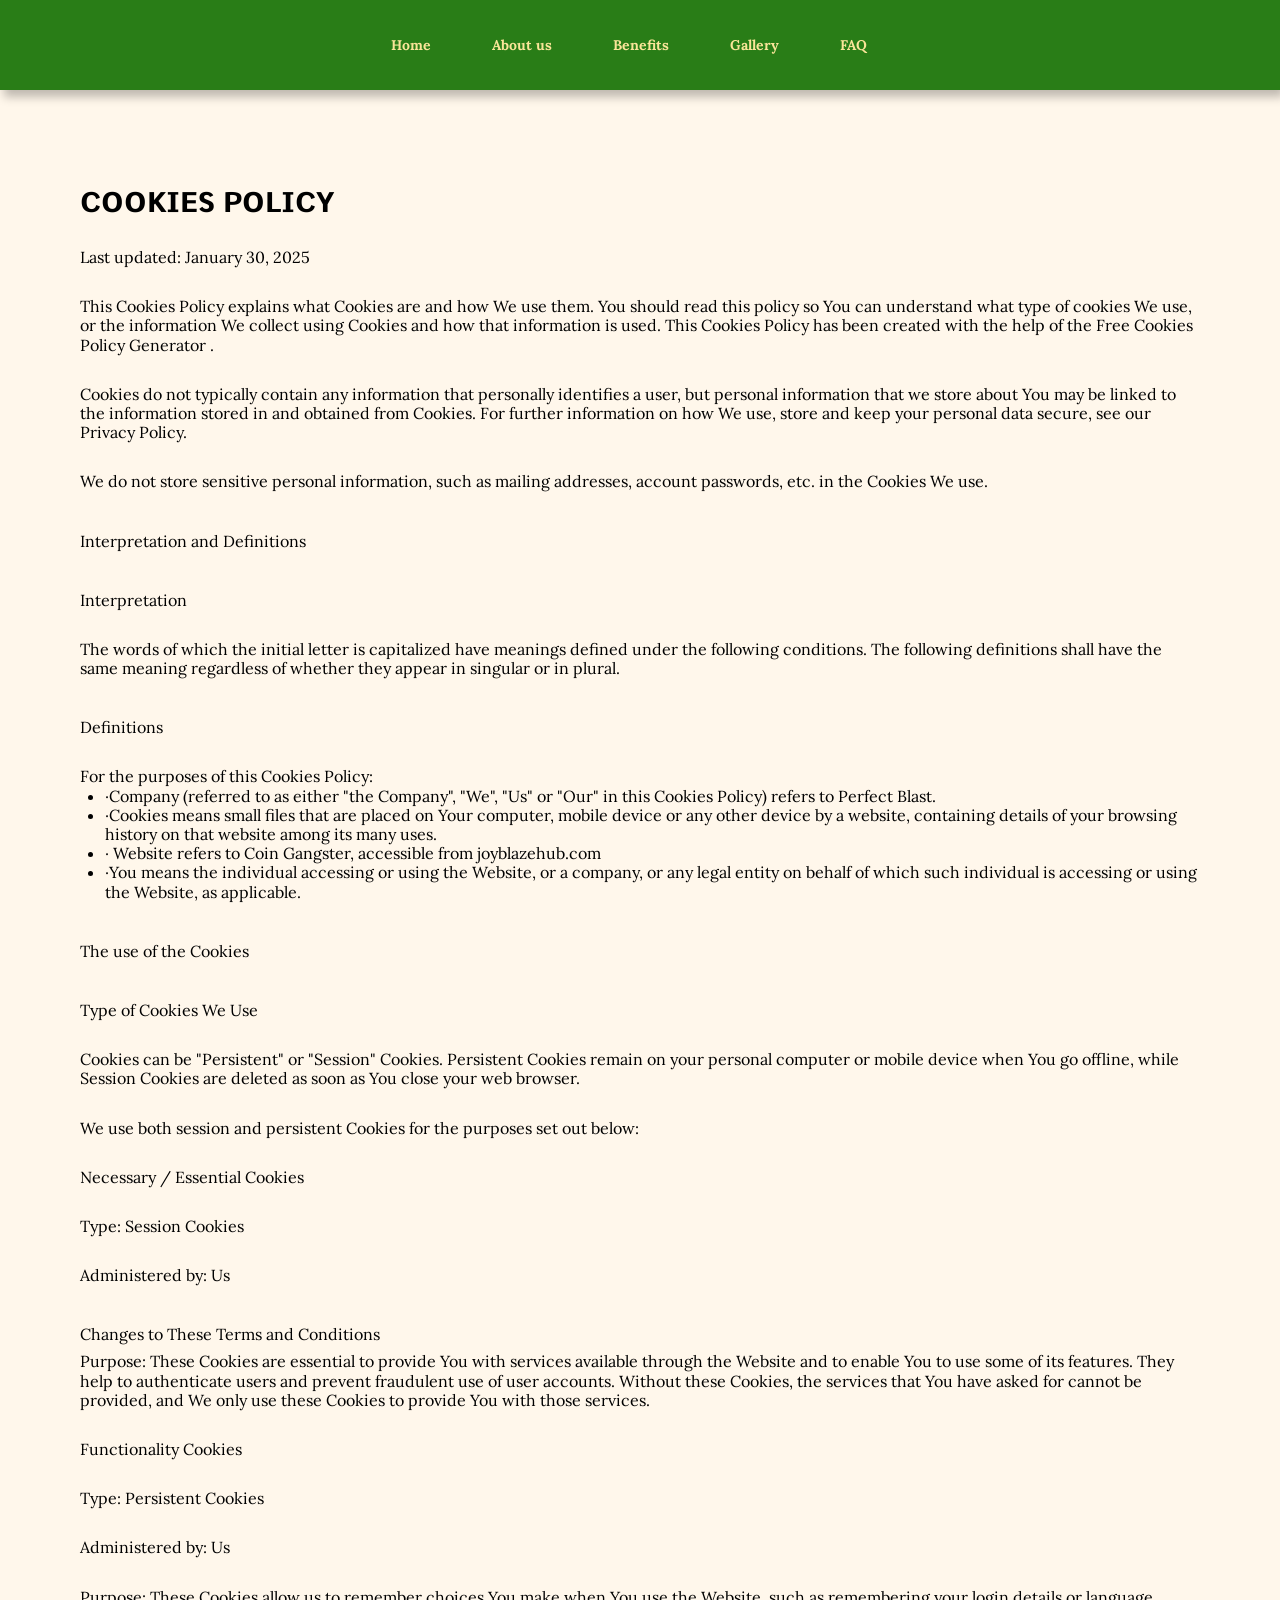
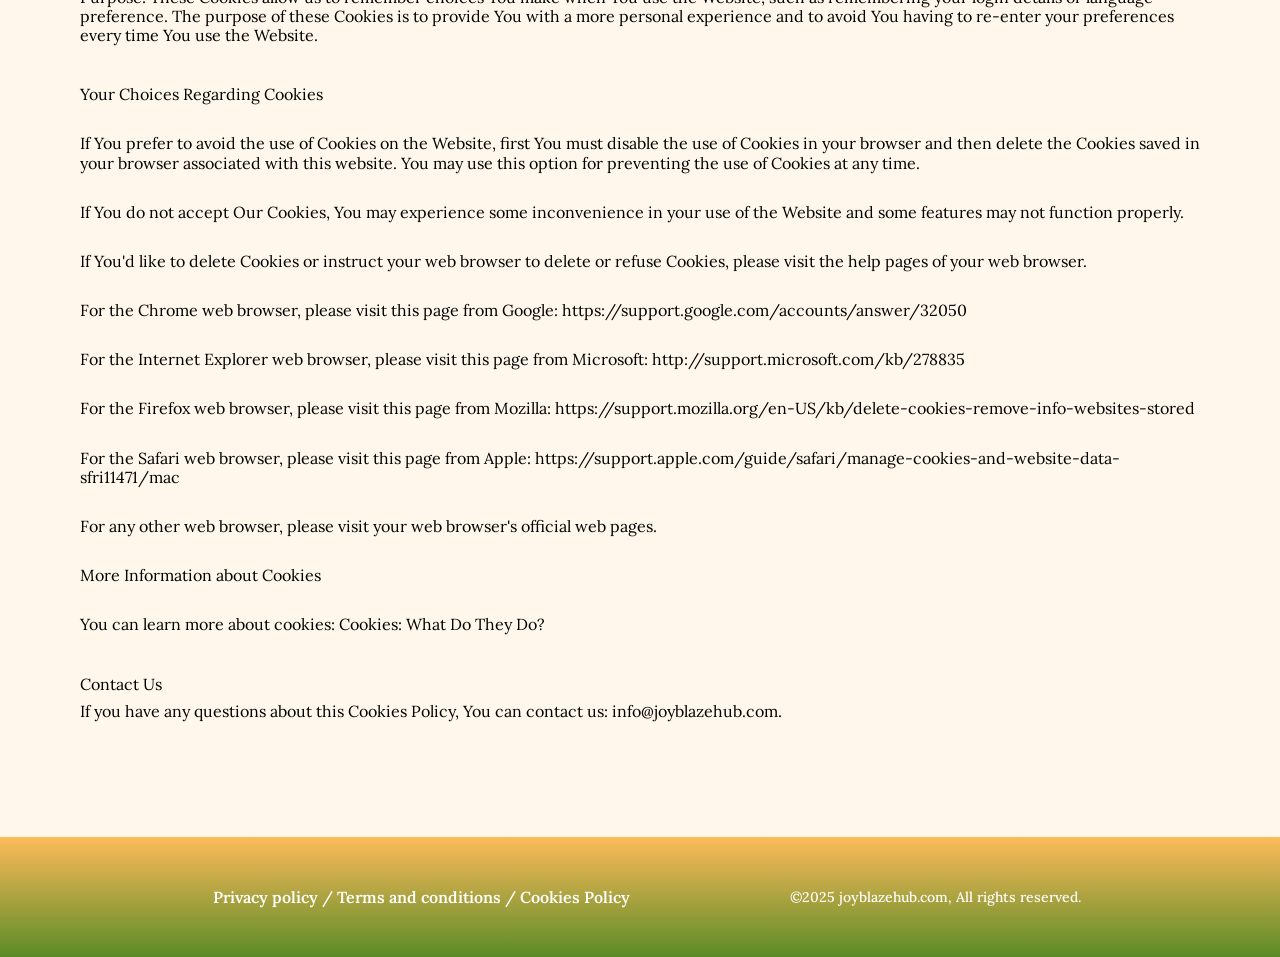
==== cookies.html @ 704aceb2 "1" ====
<!DOCTYPE html>
<html lang="en">
  <head>
    <meta charset="UTF-8" />
    <meta name="viewport" content="width=device-width, initial-scale=1.0" />
    <title>Coin Gangster</title>
    <link rel="icon" href="img/fav b.jpg" />

    <link rel="stylesheet" type="text/css" href="slick/slick.css" />
    <link rel="stylesheet" href="css/main.css" />
    <link href="https://unpkg.com/aos@2.3.1/dist/aos.css" rel="stylesheet" />
  </head>

  <body class="back">
    <header class="header">
      <div class="header__background"></div>
      <nav class="navigation">
        <ul class="navigation__list">
          <li class="navigation__item">
            <a href="/" class="navigation__link"
              ><img href="/" class="header-title navigation-img" alt=""
            /></a>
          </li>
          <li class="navigation__item">
            <a href="/" class="navigation__link">Home</a>
          </li>
          <li class="navigation__item">
            <a href="/#about" class="navigation__link">About us</a>
          </li>
          <li class="navigation__item">
            <a href="/#features" class="navigation__link">Benefits </a>
          </li>
          <li class="navigation__item">
            <a href="/#gallery" class="navigation__link">Gallery</a>
          </li>

          <li class="navigation__item">
            <a href="/#faq" class="navigation__link">FAQ</a>
          </li>

          <li class="navigation__item">
            <a
              href="/policy.html"
              class="navigation__link navigation__item-desk"
              >Privacy Policy</a
            >
          </li>
          <li class="navigation__item">
            <a href="/terms.html" class="navigation__link navigation__item-desk"
              >Terms and Conditions</a
            >
          </li>
          <li class="navigation__item">
            <a
              href="/cookies.html"
              class="navigation__link navigation__item-desk"
              >Cookies Policy</a
            >
          </li>
        </ul>

        <div class="header__button-wrapper policy-terms-header__button-wrapper">
          <a href="/" class="policy-terms-header__icon--menu"
            ><img href="/" class="header-title" alt=""
          /></a>

          <button type="button" class="header__icon-button" data-menu-button>
            <img
              class="header__icon header__icon--menu"
              src="img/header/menu.png"
              alt=""
            />

            <img
              class="header__icon header__icon--close close"
              src="img/header/ep_close-bold.png"
              alt=""
            />
          </button>
        </div>
      </nav>
    </header>

    <main class="policy">
      <section>
        <div class="policy-terms-container">
          <h2 class="policy-terms-title">Cookies Policy</h2>

          <p class="policy-terms-text-one">Last updated: January 30, 2025</p>

          <p class="policy-terms-text-one">
            This Cookies Policy explains what Cookies are and how We use them.
            You should read this policy so You can understand what type of
            cookies We use, or the information We collect using Cookies and how
            that information is used. This Cookies Policy has been created with
            the help of the
            <a
              class="email-link-color"
              href="https://www.freeprivacypolicy.com/free-cookies-policy-generator/"
              target="_blank"
              rel=""
              >Free Cookies Policy Generator
            </a>
            .
          </p>

          <p class="policy-terms-text-one">
            Cookies do not typically contain any information that personally
            identifies a user, but personal information that we store about You
            may be linked to the information stored in and obtained from
            Cookies. For further information on how We use, store and keep your
            personal data secure, see our Privacy Policy.
          </p>
          <p class="policy-terms-text-one">
            We do not store sensitive personal information, such as mailing
            addresses, account passwords, etc. in the Cookies We use.
          </p>
          <h2 class="policy-terms-text">Interpretation and Definitions</h2>
          <h2 class="policy-terms-text">Interpretation</h2>
          <p class="policy-terms-text-one">
            The words of which the initial letter is capitalized have meanings
            defined under the following conditions. The following definitions
            shall have the same meaning regardless of whether they appear in
            singular or in plural.
          </p>
          <h2 class="policy-terms-text">Definitions</h2>
          <p class="policy-terms-text-one">
            For the purposes of this Cookies Policy:
          </p>
          <ul class="terms-lists">
            <li>
              ·Company (referred to as either "the Company", "We", "Us" or "Our"
              in this Cookies Policy) refers to Perfect Blast.
            </li>
            <li>
              ·Cookies means small files that are placed on Your computer,
              mobile device or any other device by a website, containing details
              of your browsing history on that website among its many uses.
            </li>
            <li>
              · Website refers to Coin Gangster, accessible from joyblazehub.com
            </li>
            <li>
              ·You means the individual accessing or using the Website, or a
              company, or any legal entity on behalf of which such individual is
              accessing or using the Website, as applicable.
            </li>
          </ul>
          <h2 class="policy-terms-text">The use of the Cookies</h2>
          <h2 class="policy-terms-text">Type of Cookies We Use</h2>
          <p class="policy-terms-text-one">
            Cookies can be "Persistent" or "Session" Cookies. Persistent Cookies
            remain on your personal computer or mobile device when You go
            offline, while Session Cookies are deleted as soon as You close your
            web browser.
          </p>

          <p class="policy-terms-text-one">
            We use both session and persistent Cookies for the purposes set out
            below:
          </p>

          <p class="policy-terms-text-one">Necessary / Essential Cookies</p>

          <p class="policy-terms-text-one">Type: Session Cookies</p>

          <p class="policy-terms-text-one">Administered by: Us</p>
          <h2 class="policy-terms-text">
            Changes to These Terms and Conditions
          </h2>
          <p class="policy-terms-texts">
            Purpose: These Cookies are essential to provide You with services
            available through the Website and to enable You to use some of its
            features. They help to authenticate users and prevent fraudulent use
            of user accounts. Without these Cookies, the services that You have
            asked for cannot be provided, and We only use these Cookies to
            provide You with those services.
          </p>

          <p class="policy-terms-text-one">Functionality Cookies</p>
          <p class="policy-terms-text-one">Type: Persistent Cookies</p>
          <p class="policy-terms-text-one">Administered by: Us</p>
          <p class="policy-terms-text-one">
            Purpose: These Cookies allow us to remember choices You make when
            You use the Website, such as remembering your login details or
            language preference. The purpose of these Cookies is to provide You
            with a more personal experience and to avoid You having to re-enter
            your preferences every time You use the Website.
          </p>
          <h2 class="policy-terms-text">Your Choices Regarding Cookies</h2>
          <p class="policy-terms-text-one">
            If You prefer to avoid the use of Cookies on the Website, first You
            must disable the use of Cookies in your browser and then delete the
            Cookies saved in your browser associated with this website. You may
            use this option for preventing the use of Cookies at any time.
          </p>
          <p class="policy-terms-text-one">
            If You do not accept Our Cookies, You may experience some
            inconvenience in your use of the Website and some features may not
            function properly.
          </p>
          <p class="policy-terms-text-one">
            If You'd like to delete Cookies or instruct your web browser to
            delete or refuse Cookies, please visit the help pages of your web
            browser.
          </p>
          <p class="policy-terms-text-one">
            For the Chrome web browser, please visit this page from Google:

            <a
              class="email-link-color"
              href="https://support.google.com/accounts/answer/32050"
              target="_blank"
              rel=""
              >https://support.google.com/accounts/answer/32050
            </a>
          </p>
          <p class="policy-terms-text-one">
            For the Internet Explorer web browser, please visit this page from
            Microsoft:
            <a
              class="email-link-color"
              href="http://support.microsoft.com/kb/278835"
              target="_blank"
              rel=""
              >http://support.microsoft.com/kb/278835
            </a>
          </p>
          <p class="policy-terms-text-one">
            For the Firefox web browser, please visit this page from Mozilla:

            <a
              class="email-link-color"
              href=" https://support.mozilla.org/en-US/kb/delete-cookies-remove-info-websites-stored"
              target="_blank"
              rel=""
            >
              https://support.mozilla.org/en-US/kb/delete-cookies-remove-info-websites-stored
            </a>
          </p>
          <p class="policy-terms-text-one">
            For the Safari web browser, please visit this page from Apple:

            <a
              class="email-link-color"
              href=" https://support.apple.com/guide/safari/manage-cookies-and-website-data-sfri11471/mac"
              target="_blank"
              rel=""
            >
              https://support.apple.com/guide/safari/manage-cookies-and-website-data-sfri11471/mac
            </a>
          </p>

          <p class="policy-terms-text-one">
            For any other web browser, please visit your web browser's official
            web pages.
          </p>
          <p class="policy-terms-text-one">More Information about Cookies</p>
          <p class="policy-terms-text-one">
            You can learn more about cookies: Cookies:
            <a
              class="email-link-color"
              href="https://www.freeprivacypolicy.com/blog/cookies/"
              target="_blank"
              rel=""
            >
              What Do They Do?
            </a>
          </p>

          <h2 class="policy-terms-text">Contact Us</h2>
          <p class="policy-terms-texts">
            If you have any questions about this Cookies Policy, You can contact
            us:
            <a class="email-link" href="mailto:info@joyblazehub.com"
              >info@joyblazehub.com</a
            >.
          </p>
        </div>
      </section>
    </main>

    <footer class="footer">
      <div class="footer-container">
        <p class="footer-copyright">
          ©2025 joyblazehub.com, All rights reserved.
        </p>
        <div class="footer-wrapper">
          <a class="footer-text" href="policy.html">Privacy policy</a>
          <a class="footer-text">/</a>
          <a class="footer-text" href="terms.html">Terms and conditions </a>
          <a class="footer-text">/</a>
          <a class="footer-text" href="cookies.html">Cookies Policy</a>
        </div>
      </div>
    </footer>
    <script src="js/mobile-menu.js"></script>
  </body>
</html>
---- css/main.css ----
@import url("https://fonts.googleapis.com/css2?family=Comme:wght@100..900&family=Lora:ital,wght@0,400..700;1,400..700&family=Viga&display=swap");

:root {
}

* {
  -webkit-box-sizing: border-box;
  box-sizing: border-box;
}

html {
  scroll-behavior: smooth;
  background: #ffbb5b;
  color: #000000;
}

body {
  margin: 0;
}

h1,
h2,
h3,
h4,
h5,
h6,
p {
  margin: 0;
}

ul,
ol {
  margin: 0;
  padding: 0;
  list-style: none;
}

img {
  display: block;
  height: auto;
}

.list {
  list-style: none;
}

button,
a {
  cursor: pointer;
}

.visually-hidden {
  position: absolute;
  width: 1px;
  height: 1px;
  margin: -1px;
  border: 0;
  padding: 0;

  white-space: nowrap;
  clip-path: inset(100%);
  clip: rect(0 0 0 0);
  overflow: hidden;
}

.button:hover {
  scale: 120%;
}

.header {
  position: fixed;
  width: 100%;
  z-index: 5;
  -webkit-transition: background-color 0.3s ease;
  transition: background-color 0.3s ease;
}

.header.is-open .header__background {
  left: 0;
}
.header__button-wrapper {
  margin-left: auto;
}
.header__icon {
  display: none;
}

.header__icon-button {
  display: -webkit-box;
  display: -ms-flexbox;
  display: flex;
  background-color: transparent;
  border: none;
  border-radius: 50%;
}

.header__icon--menu {
  display: block;
}

.header__icon-button.is-open .header__icon--menu {
  display: none;
}

.header__icon-button.is-open .header__icon--close {
  display: block;
}

.header {
  position: fixed;
  width: 100%;
  z-index: 5;
  background: transparent;
  display: flex;
  height: 64px;
  background: #297d17;
  box-shadow: 4px 7px 9px 0px #00000040;
}
.header__background {
  position: absolute;
  top: 0;
  right: 0;
  bottom: 0;
  left: 100%;

  z-index: -1;
  -webkit-transition: left 0.3s ease;
  transition: left 0.3s ease;
  background: #297d17;
  box-shadow: 4px 7px 9px 0px #00000040;
}
.header.is-open .header__background {
  left: 0;
}
.header__button-wrapper {
  margin-right: auto;
  display: flex;
  align-items: center;
  justify-content: end;
}
.policy-terms-header__button-wrapper {
  margin-right: auto;
  display: flex;
  align-items: center;
  justify-content: space-between;
}
.header__icon {
  display: none;
}
.header__icon-button {
  display: flex;
  background-color: transparent;
  border: none;
  border-radius: 50%;
}

.header__icon--menu {
  display: block;
}

.header__icon-button.is-open .header__icon--menu {
  display: none;
}

.header__icon-button.is-open .header__icon--close {
  display: block;
}

.navigation {
  display: -ms-flexbox;
  -webkit-box-orient: vertical;
  -webkit-box-direction: normal;
  -ms-flex-direction: column;
  flex-direction: column;
  -webkit-box-align: center;
  -ms-flex-align: center;
  align-items: center;
  -webkit-box-flex: 1;
  -ms-flex: 1;
  flex: 1;
  padding: 12px;
  position: relative;
}

.navigation__list {
  display: flex;
  flex-direction: column;

  align-items: center;

  top: 130px;
  position: absolute;
  top: 100%;
  right: -100%;
  width: 100%;
  height: 557px;
  -webkit-transition: 0.3s;
  transition: 0.3s;
  z-index: 999;

  padding: 0px 32px;

  border-radius: 0px 0px 20px 20px;
  gap: 28px;
  background: #ffc16b;
  box-shadow: 0px 9px 16px 0px #00000040;
}
.navigation__list.is-open {
  right: 0;
}
.navigation__link {
  font-family: Lora;
  font-size: 14px;
  font-weight: 700;
  line-height: 22px;
  text-align: center;
  text-underline-position: from-font;
  text-decoration-skip-ink: none;

  text-decoration: none;
  color: #482600;
}
.navigation__link:hover,
.navigation__link:focus {
  padding: 12px 24px 12px 24px;
  border: 2px solid #297d17;
  border-radius: 20px;
  color: #297d17;
}
.header.is-open {
  background-color: transparent;
}
.navigation-img {
  display: none;
}

@media screen and (min-width: 1200px) {
  .navigation-img {
    display: flex;
  }
  .policy-terms-header__icon--menu {
    display: none;
  }

  .header {
    width: 100%;

    height: 90px;
    padding: 10px 20px 10px 0;
    display: flex;
    align-items: center;
    justify-content: center;

    z-index: 1000;
  }
  .header__background {
  }

  .header__icon-button {
    display: none;
  }

  .navigation {
    display: flex;

    flex-direction: row;

    flex: 1;
    padding: 0;

    width: 1440px;
    margin: auto;
  }
  .navigation__list {
    background-color: transparent;
    flex-direction: row;
    display: flex;
    position: static;
    width: 1440px;
    margin: auto;

    padding-block: 0;
    flex: 1;
    gap: 13px;
    height: 0px;
    display: flex;
    justify-content: center;
    align-items: center;
    justify-content: center;
  }
  .navigation__link {
    font-size: 14px;
    font-weight: 700;
    line-height: 22px;
    text-align: left;
    text-underline-position: from-font;
    text-decoration-skip-ink: none;
    color: #fae599;
    padding: 12px 24px 12px 24px;
    text-decoration: none;
  }
  .navigation__link:hover,
  .navigation__link:focus {
    border: 2px solid #ffffff;
    border-radius: 20px;
    color: #ffffff;
  }
  .header__icon-home-img {
    display: none;
  }
  .navigation__item-desk {
    display: none;
  }
}

.home {
  width: 375px;
  height: 742px;

  padding: 182px 16px 0px;
  background-repeat: no-repeat;
  background-size: cover;
  background-position: center;
  background-image: url("/img/home/Home.png");
  margin: auto;
}

.home__container-top {
  display: flex;
  flex-direction: column;
  align-items: start;
}
.home-title {
  font-family: Viga;
  font-size: 46px;
  font-weight: 900;
  line-height: 50.4px;
  text-align: left;
  text-underline-position: from-font;
  text-decoration-skip-ink: none;
  -webkit-text-stroke: 1px#FFFFFF;
  color: #482600;
}

.home-text {
  font-family: Lora;
  font-size: 22px;
  font-weight: 500;
  line-height: 26.4px;
  text-align: left;
  text-underline-position: from-font;
  text-decoration-skip-ink: none;

  color: #000000;
  padding: 32px 0;
  width: 253px;
}
.home__google-button_image {
  width: 200px;
  height: 60px;
}
@media screen and (min-width: 1200px) {
  .home {
    width: 1440px;
    height: 784px;
    padding: 204px 0px 0px;
    background-image: url("/img/home/Home\ \(1\).png");
  }
  .home__container-top {
    display: flex;
    flex-direction: column;
    align-items: center;
    justify-content: center;
  }
  .home-title {
    font-family: Viga;
    font-size: 52px;
    font-weight: 900;
    line-height: 62.4px;
    text-align: center;
    text-underline-position: from-font;
    text-decoration-skip-ink: none;

    width: 404px;
  }

  .home-text {
    font-family: Lora;
    font-size: 26px;
    font-weight: 500;
    line-height: 31.2px;
    text-align: center;
    text-underline-position: from-font;
    text-decoration-skip-ink: none;
    width: 400px;
    padding: 29px 0;
  }
}
.why {
  width: 375px;
  height: 1085px;

  margin: auto;
  padding: 77px 15px 0;
  background-repeat: no-repeat;
  background-size: cover;
  background-position: center;
  background-image: url("/img/why/Why\ Choose\ Merge\ Food\ -\ Chef\ Decoration_.png");
}

.why-list {
  padding-top: 67px;
  margin: auto;
  display: flex;
  flex-direction: column;
  gap: 24px;
}
.why-item {
  width: 343px;
  height: 150px;
  padding: 31px 16px;
  border-radius: 20px;
  background: #ffffff99;
  display: flex;
  gap: 16px;
  align-items: center;
}

.why-text-bold {
  font-family: Lora;
  font-size: 18px;
  font-weight: 600;
  line-height: 21.6px;
  text-align: left;
  text-underline-position: from-font;
  text-decoration-skip-ink: none;
}
.why-text {
  padding-top: 8px;
  font-family: Lora;
  font-size: 16px;
  font-weight: 400;
  line-height: 19.2px;
  text-align: left;
  text-underline-position: from-font;
  text-decoration-skip-ink: none;
}
@media screen and (min-width: 1200px) {
  .why {
    width: 1440px;
    height: 700px;

    margin: auto;
    padding: 91px 189px 0;
    background-repeat: no-repeat;
    background-size: cover;
    background-position: center;
    background-image: url("/img/why/Why\ Choose\ Merge\ Food\ -\ Chef\ Decoration_\ \(1\).png");
  }

  .why-list {
    padding-top: 73px;
    margin: auto;
    display: flex;
    flex-direction: row;
    align-items: start;
    justify-content: center;
    gap: 32px;
    flex-wrap: wrap;
    width: 1062px;
    height: 412px;
  }
  .why-item {
    width: 515px;
    height: 116px;
    padding: 20px;
    border-radius: 20px;
    background: #ffffff99;
    display: flex;
    gap: 33px;
    align-items: center;
  }

  .why-text-bold {
    font-family: Lora;
    font-size: 20px;
    font-weight: 600;
    line-height: 24px;
    text-align: left;
    text-underline-position: from-font;
    text-decoration-skip-ink: none;
  }
  .why-text {
    font-family: Lora;
    font-size: 18px;
    font-weight: 400;
    line-height: 21.6px;
    text-align: left;
    text-underline-position: from-font;
    text-decoration-skip-ink: none;
  }
}
.uniqueness {
  width: 375px;
  height: 868px;

  margin: auto;
  padding: 64px 16px 0;
  background-repeat: no-repeat;
  background-size: cover;
  background-position: center;
  background-image: url("/img/uniqueness/What\ Makes\ the\ Game\ Unique_.png");
}

.uniqueness-list {
  padding-top: 54px;
  margin: auto;
  display: flex;
  flex-direction: column;
  gap: 32px;
}

.uniqueness-text-bold {
  font-family: Lora;
  font-size: 18px;
  font-weight: 600;
  line-height: 21.6px;
  text-align: left;
  text-underline-position: from-font;
  text-decoration-skip-ink: none;
}
.uniqueness-text {
  padding-top: 12px;
  font-family: Lora;
  font-size: 16px;
  font-weight: 400;
  line-height: 19.2px;
  text-align: left;
  text-underline-position: from-font;
  text-decoration-skip-ink: none;
}
@media screen and (min-width: 1200px) {
  .uniqueness {
    width: 1440px;
    height: 700px;

    margin: auto;
    padding: 72px 408px 0;
    background-repeat: no-repeat;
    background-size: cover;
    background-position: center;
    background-image: url("/img/uniqueness/What\ Makes\ the\ Game\ Unique_\ \(1\).png");
  }

  .uniqueness-list {
    padding-top: 54px;
    margin: auto;
    display: flex;
    flex-direction: column;
    gap: 32px;
  }

  .uniqueness-text-bold {
    font-family: Lora;
    font-size: 20px;
    font-weight: 600;
    line-height: 24px;
    text-align: left;
    text-underline-position: from-font;
    text-decoration-skip-ink: none;
  }
  .uniqueness-text {
    padding-top: 12px;
    font-family: Lora;
    font-size: 18px;
    font-weight: 400;
    line-height: 21.6px;
    text-align: left;
    text-underline-position: from-font;
    text-decoration-skip-ink: none;
  }
}
.about {
  padding: 64px 16px 0px;
  margin: auto;
  width: 375px;
  height: 574px;

  background-repeat: no-repeat;
  background-size: cover;
  background-position: center;
  background-image: url("/img/about/About\ the\ Game.png");
}

.about-title {
  font-family: Lora;
  font-size: 22px;
  font-weight: 900;
  line-height: 26.4px;
  text-align: center;
  text-underline-position: from-font;
  text-decoration-skip-ink: none;
  -webkit-text-stroke: 1px#FFFFFF99;
  color: #297d17;
}

.about-text {
  font-family: Lora;
  font-size: 16px;
  font-weight: 400;
  line-height: 22.4px;
  text-align: left;
  text-underline-position: from-font;
  text-decoration-skip-ink: none;

  padding: 69px 0px 0;
}
.about-text-bold {
  font-family: Lora;
  font-size: 18px;
  font-weight: 600;
  line-height: 25.2px;
  text-align: left;
  text-underline-position: from-font;
  text-decoration-skip-ink: none;
}
@media screen and (min-width: 1200px) {
  .about {
    padding: 66px 408px 0;
    margin: auto;
    width: 1440px;
    height: 493px;

    display: flex;
    flex-direction: column;
    align-items: center;
    justify-content: start;
    background-image: url("/img/about/About\ the\ Game\ \(1\).png");
  }

  .about-title {
    font-family: Lora;
    font-size: 32px;
    font-weight: 900;
    line-height: 38.4px;
    text-align: center;
    text-underline-position: from-font;
    text-decoration-skip-ink: none;
  }

  .about-text {
    font-family: Lora;
    font-size: 18px;
    font-weight: 400;
    line-height: 25.2px;
    text-align: left;
    text-underline-position: from-font;
    text-decoration-skip-ink: none;

    padding: 77px 0 0;
  }
  .about-text-bold {
    font-family: Lora;
    font-size: 22px;
    font-weight: 600;
    line-height: 30.8px;
    text-align: left;
    text-underline-position: from-font;
    text-decoration-skip-ink: none;
  }
}
.how {
  width: 375px;
  height: 1191px;

  margin: auto;
  padding: 64px 16px 0;
  background-repeat: no-repeat;
  background-size: cover;
  background-position: center;
  background-image: url("/img/how/How\ to\ Play.png");
}

.how-list {
  padding-top: 54px;
  margin: auto;
  display: flex;
  flex-direction: column;
  gap: 16px;
}
.how-item {
  width: 343px;
  height: 192px;
}
.how-img {
  margin: auto;
}
.how-text-bold {
  padding: 12px 0;

  font-family: Lora;
  font-size: 20px;
  font-weight: 600;
  line-height: 24px;
  text-align: center;
  text-underline-position: from-font;
  text-decoration-skip-ink: none;
}
.how-text {
  font-family: Lora;
  font-size: 18px;
  font-weight: 400;
  line-height: 21.6px;
  text-align: center;
  text-underline-position: from-font;
  text-decoration-skip-ink: none;
}

@media screen and (min-width: 1200px) {
  .how {
    width: 1440px;
    height: 700px;
    margin: auto;
    padding: 72px 244px;
    background-image: url("/img/how/How\ to\ Play\ \(1\).png");
  }
  .how-list {
    padding-top: 39px;
    margin: auto;
    display: flex;
    flex-direction: row;
    flex-wrap: wrap;
    gap: 33px;
    justify-content: center;
  }
  .how-item {
    width: 295px;
    height: 192px;
  }
  .how-img {
    margin: 0;
  }

  .how-text-bold {
    font-family: Lora;
    font-size: 20px;
    font-weight: 600;
    line-height: 24px;
    text-align: left;
    text-underline-position: from-font;
    text-decoration-skip-ink: none;
  }
  .how-text {
    font-family: Lora;
    font-size: 18px;
    font-weight: 400;
    line-height: 21.6px;
    text-align: left;
    text-underline-position: from-font;
    text-decoration-skip-ink: none;
  }
}

.characters {
  padding: 53px 16px 0;
  margin: auto;
  width: 375px;
  height: 1021px;

  background-repeat: no-repeat;
  background-size: cover;
  background-position: center;
  background-image: url("/img/characters/Characters.png");
}

.characters-list {
  display: flex;
  flex-direction: column;
  padding-top: 52px;

  gap: 32px;
}
.characters-item-two {
  padding-top: 304px;
}
.characters-text-bold {
  font-family: Lora;
  font-size: 18px;
  font-weight: 600;
  line-height: 21.6px;
  text-align: left;
  text-underline-position: from-font;
  text-decoration-skip-ink: none;

  color: #751a09;
}
.characters-text {
  font-family: Lora;
  font-size: 16px;
  font-weight: 400;
  line-height: 19.2px;
  text-align: left;
  text-underline-position: from-font;
  text-decoration-skip-ink: none;
  padding-top: 8px;
}

@media screen and (min-width: 1200px) {
  .characters {
    padding: 72px 189px 81px;
    margin: auto;
    width: 1440px;
    height: 700px;

    background-repeat: no-repeat;
    background-size: cover;
    background-position: center;
    background-image: url("/img/characters/Characters\ \(1\).png");
  }

  .characters-list {
    display: flex;
    flex-direction: row;
    padding-top: 79px;
    align-items: center;
    justify-content: center;
    gap: px;
    column-gap: 470px;
    flex-wrap: wrap;
    width: 1062px;
    height: 559px;
  }
  .characters-item {
    width: 296px;
  }
  .characters-item-two {
    padding-top: 0px;
  }
  .characters-text-bold {
    font-family: Lora;
    font-size: 20px;
    font-weight: 600;
    line-height: 24px;
    text-align: center;
    text-underline-position: from-font;
    text-decoration-skip-ink: none;

    color: #751a09;
  }
  .characters-text {
    font-family: Lora;
    font-size: 18px;
    font-weight: 400;
    line-height: 21.6px;
    text-align: center;
    text-underline-position: from-font;
    text-decoration-skip-ink: none;

    padding-top: 8px;
  }
}
.reviews {
  width: 375px;
  height: 490px;

  margin: auto;
  padding: 64px 16px 0;
  background-repeat: no-repeat;
  background-size: cover;
  background-position: top;
  background-image: url("/img/reviews/_User\ Reviews.png");
}

.reviews-list {
  width: auto;
  padding-top: 54px;
  padding-bottom: 29px;
  margin: auto;
}
.reviews-item {
  margin: 0 5px;
}
.reviews-item-top {
  display: flex;
  gap: 15px;
  align-items: center;

  height: 60px;
}
.reviews-text-bold {
  font-family: Lora;
  font-size: 18px;
  font-weight: 700;
  line-height: 23.04px;
  letter-spacing: 0.03em;
  text-align: left;
  text-underline-position: from-font;
  text-decoration-skip-ink: none;
  color: #ffffff;
}
.reviews-text {
  width: 343px;
  height: 160px;
  padding: 55px 16px 0;
  border-radius: 10px;
  background: #fff8f3b2;
  backdrop-filter: blur(4px);
  box-shadow: 0px 2px 6px 0px #0d427b40;
  font-family: Lora;
  font-size: 16px;
  font-weight: 400;
  line-height: 19.2px;
  letter-spacing: 0.03em;
  text-align: left;
  text-underline-position: from-font;
  text-decoration-skip-ink: none;
  color: #0a1346;
  margin-top: 8px;
}

.gallery-button-container {
  display: none;
}

@media screen and (min-width: 1200px) {
  .gallery-button-container {
    display: flex;
    align-items: center;
    justify-content: center;
    gap: 32px;
  }

  .gallery-button {
    background-color: transparent;
    border: none;
    padding: 0;
    -webkit-transition: scale 0.3s ease;
    transition: scale 0.3s ease;
  }

  .gallery-button:hover {
    scale: 120%;
  }
  .reviews {
    width: 1440px;
    height: 595px;

    margin: auto;
    padding: 84px 80px 0;
    background-image: url("/img/reviews/User\ Reviews.png");
  }
  .reviews-list {
    width: auto;
    padding-top: 83px;
  }

  .reviews-text-bold {
    font-family: Lora;
    font-size: 20px;
    font-weight: 700;
    line-height: 25.6px;
    letter-spacing: 0.03em;
    text-align: left;
    text-underline-position: from-font;
    text-decoration-skip-ink: none;
  }
  .reviews-text {
    width: 405px;
    height: 118px;
    padding: 30px 16px 0;
    font-family: Lora;
    font-size: 18px;
    font-weight: 400;
    line-height: 21.6px;
    letter-spacing: 0.03em;
    text-align: left;
    text-underline-position: from-font;
    text-decoration-skip-ink: none;
  }
}

.faq {
  padding: 64px 16px 30px;
  margin: auto;
  width: 375px;
  min-height: 866px;

  background-repeat: no-repeat;
  background-size: cover;
  background-position: bottom;
  background-image: url("/img/faq/FAQ.png");
}
.faq-container {
  padding-top: 54px;
  display: flex;
  flex-direction: column;
  gap: 16px;
  margin: auto;
}

.faq-item {
  background: #ffe6c4;
  border: 2px solid #297d17;
  padding: 16px;
  border-radius: 12px;
}

.faq-question {
  display: flex;
  justify-content: space-between;
  align-items: center;

  font-family: Lora;
  font-size: 18px;
  font-weight: 700;
  line-height: 21.6px;
  text-align: left;
  text-underline-position: from-font;
  text-decoration-skip-ink: none;
  color: #297d17;
}

.toggle-button {
  background: none;
  border: none;

  cursor: pointer;
}

.faq-answer {
  display: none;
  padding-top: 16px;
  font-family: Lora;
  font-size: 16px;
  font-weight: 500;
  line-height: 19.2px;
  text-align: left;
  text-underline-position: from-font;
  text-decoration-skip-ink: none;
}
@media screen and (min-width: 1200px) {
  .faq {
    padding: 72px 300px;
    margin: auto;
    width: 1440px;
    background-image: url("/img/faq/FAQ\ \(1\).png");
  }
  .faq-container {
    width: 840px;
    padding-top: 43px;
    display: flex;
    flex-direction: column;
    gap: 16px;
    margin: auto;
  }

  .faq-question {
    font-family: Lora;
    font-size: 20px;
    font-weight: 700;
    line-height: 24px;
    text-align: left;
    text-underline-position: from-font;
    text-decoration-skip-ink: none;
  }

  .toggle-button {
    background: none;
    border: none;

    cursor: pointer;
  }

  .faq-answer {
    display: none;

    font-family: Lora;
    font-size: 18px;
    font-weight: 500;
    line-height: 21.6px;
    text-align: left;
    text-underline-position: from-font;
    text-decoration-skip-ink: none;
  }
}
.gallery {
  width: 375px;
  height: 862px;

  margin: auto;
  padding: 64px 16px 0px;
  background-repeat: no-repeat;
  background-size: cover;
  background-position: center;
  background-image: url("/img/gallery/Gallery.png");
}

.gallery__list {
  width: auto;
  padding-top: 65px;

  margin: auto;
}
.gallery__item {
  width: 343px;
  height: 610px;
  overflow: hidden;
  position: relative;
  margin: 0 10px;
}

.gallery__image {
  width: 100%;
  height: 100%;
  object-fit: cover;
  object-position: center;
}

@media screen and (min-width: 1200px) {
  .gallery {
    width: 1440px;
    height: 1058px;

    margin: auto;
    padding: 72px 0 0;
    background-image: url("/img/gallery/12657-NP185O\ 1.png");
  }

  .gallery__item {
    width: 406px;
    height: 721.78px;
    overflow: hidden;
    position: relative;
  }

  .gallery__list {
    width: auto;
    padding: 82px 0 42px;
  }
}
.features {
  width: 375px;

  margin: auto;
  padding: 64px 16px 89px;
  background: #ffbb5b;
}

.features-list {
  padding-top: 64px;
  margin: auto;
  display: flex;
  flex-direction: row;
  flex-wrap: wrap;
  gap: 16px;
  row-gap: 32px;
}
.features-item {
  width: 163px;
  height: 230px;
}
.features-img {
  margin: 16px auto;
}
.features-text-bold {
  height: 44px;

  font-family: Lora;
  font-size: 18px;
  font-weight: 700;
  line-height: 21.6px;
  text-align: center;
  text-underline-position: from-font;
  text-decoration-skip-ink: none;
}
.features-text {
  font-family: Lora;
  font-size: 16px;
  font-weight: 500;
  line-height: 19.2px;
  text-align: center;
  text-underline-position: from-font;
  text-decoration-skip-ink: none;
}

@media screen and (min-width: 1200px) {
  .features {
    width: 1440px;

    margin: auto;
    padding: 72px 270px 101px;
    background: #ffbb5b;
  }

  .features-list {
    padding-top: 85px;
    margin: auto;
    display: flex;
    flex-direction: row;
    flex-wrap: wrap;
    gap: 34px;
  }
  .features-item {
    width: 187px;
    height: 236px;
  }
  .features-img {
    margin: 16px auto;
  }
  .features-text-bold {
    height: 44px;

    font-family: Lora;
    font-size: 20px;
    font-weight: 700;
    line-height: 24px;
    text-align: center;
    text-underline-position: from-font;
    text-decoration-skip-ink: none;
  }
  .features-text {
    font-family: Lora;
    font-size: 16px;
    font-weight: 500;
    line-height: 19.2px;
    text-align: center;
    text-underline-position: from-font;
    text-decoration-skip-ink: none;
  }
}
.footer {
  background: linear-gradient(
    0deg,
    #297d17 -30.75%,
    #ffbb5b 100.89%,
    #cd946f 135.47%
  );

  color: #ffffff;
  padding: 58px 16px 49px;
}
.footer-container {
  display: flex;
  flex-direction: column;
  justify-content: center;
  align-items: center;
  gap: 25px;
}

.footer-wrapper {
  display: flex;
  flex-direction: row;

  align-items: center;

  gap: 4px;
}
.footer-text {
  font-family: Lora;
  font-size: 14px;
  font-weight: 600;
  line-height: 24px;
  text-align: left;
  text-underline-position: from-font;
  text-decoration-skip-ink: none;

  text-decoration: none;
  color: #ffffff;
}

.footer-copyright {
  font-family: Lora;
  font-size: 14px;
  font-weight: 400;
  line-height: 16px;
  text-align: center;
  text-underline-position: from-font;
  text-decoration-skip-ink: none;
}

@media screen and (min-width: 1200px) {
  .footer {
    padding: 48px 199px;
  }
  .footer-container {
    display: flex;
    flex-direction: row-reverse;
    justify-content: end;

    align-items: center;

    gap: 160px;
  }

  .footer-wrapper {
    display: flex;
    flex-direction: row;
    justify-content: end;
    align-items: end;

    gap: 4px;
  }
  .footer-text {
    font-family: Lora;
    font-size: 16px;
    font-weight: 600;
    line-height: 24px;
    text-align: left;
    text-underline-position: from-font;
    text-decoration-skip-ink: none;
  }

  .footer-copyright {
    font-family: Lora;
    font-size: 14px;
    font-weight: 500;
    line-height: 16px;
    text-align: left;
    text-underline-position: from-font;
    text-decoration-skip-ink: none;
  }
}
.policy-terms-container {
  flex-direction: column;
  align-items: start;
  padding: 124px 16px 116px;
  background-color: #fff7eb;
}
.policy-terms-title {
  font-family: Comme;
  font-size: 28px;
  font-weight: 700;
  line-height: 32px;
  text-align: left;
  text-underline-position: from-font;
  text-decoration-skip-ink: none;

  text-transform: uppercase;
}

.policy-terms-text {
  font-family: Lora;
  font-size: 14px;
  font-weight: 400;
  line-height: 16.8px;
  text-align: left;
  text-underline-position: from-font;
  text-decoration-skip-ink: none;

  padding-top: 20px;
}
.policy-terms-texts {
  font-family: Lora;
  font-size: 14px;
  font-weight: 400;
  line-height: 16.8px;
  text-align: left;
  text-underline-position: from-font;
  text-decoration-skip-ink: none;
  padding-top: 8px;
}
.policy-terms-text-one {
  font-family: Lora;
  font-size: 14px;
  font-weight: 400;
  line-height: 16.8px;
  text-align: left;
  text-underline-position: from-font;
  text-decoration-skip-ink: none;
  padding-top: 20px;
}

.terms-list {
  list-style-type: disc;

  padding: 20px 0 20px 25px;
  font-family: Lora;
  font-size: 14px;
  font-weight: 400;
  line-height: 16.8px;
  text-align: left;
  text-underline-position: from-font;
  text-decoration-skip-ink: none;

  display: flex;
  flex-direction: column;
}

.terms-lists {
  list-style-type: disc;

  padding-left: 25px;
  font-family: Lora;
  font-size: 14px;
  font-weight: 400;
  line-height: 16.8px;
  text-align: left;
  text-underline-position: from-font;
  text-decoration-skip-ink: none;
}
.email-link {
  color: inherit;
  text-decoration: none;
}
.email-link-color {
  color: #000;
  text-decoration: none;
}
@media screen and (min-width: 1200px) {
  .policy-terms-container {
    padding: 186px 80px 116px;
    align-items: start;
  }
  .policy-terms-title {
    font-family: Comme;
    font-size: 28px;
    font-weight: 700;
    line-height: 32px;
    text-align: left;
    text-underline-position: from-font;
    text-decoration-skip-ink: none;
  }

  .policy-terms-text {
    font-family: Lora;
    font-size: 16px;
    font-weight: 400;
    line-height: 19.2px;
    text-align: left;
    text-underline-position: from-font;
    text-decoration-skip-ink: none;

    padding-top: 40px;
  }
  .policy-terms-texts {
    font-family: Lora;
    font-size: 16px;
    font-weight: 400;
    line-height: 19.2px;
    text-align: left;
    text-underline-position: from-font;
    text-decoration-skip-ink: none;
  }
  .policy-terms-text-one {
    font-family: Lora;
    font-size: 16px;
    font-weight: 400;
    line-height: 19.2px;
    text-align: left;
    text-underline-position: from-font;
    text-decoration-skip-ink: none;
    padding-top: 30px;
  }

  .terms-list {
    list-style-type: disc;

    padding: 20px 0 20px 25px;
    font-family: Lora;
    font-size: 16px;
    font-weight: 400;
    line-height: 19.2px;
    text-align: left;
    text-underline-position: from-font;
    text-decoration-skip-ink: none;

    display: flex;
    flex-direction: column;
  }

  .terms-lists {
    list-style-type: disc;

    font-family: Lora;
    font-size: 16px;
    font-weight: 400;
    line-height: 19.2px;
    text-align: left;
    text-underline-position: from-font;
    text-decoration-skip-ink: none;
  }
}

.cookie-popup {
  position: fixed;
  bottom: 10px;
  width: 335px;
  border-radius: 20px;
  padding: 30px;
  background: rgba(255, 255, 255, 1);
  border: 1px solid rgba(149, 49, 133, 1);
  box-shadow: 0px 14px 42px 0px rgba(8, 15, 52, 0.06);

  text-align: center;
  z-index: 1000;

  display: none;
}

.cookie-popup-text-two {
  font-family: Raleway;
  font-size: 16px;
  font-weight: 400;
  line-height: 30px;
  text-align: left;
  text-underline-position: from-font;
  text-decoration-skip-ink: none;

  color: rgba(87, 78, 68, 1);
}
.cookie-button-container {
  padding: 30px 0 0;
  margin: auto;
  display: flex;
  flex-direction: row;
  align-items: center;
  justify-content: center;
  gap: 20px;
}
.cookie-button {
  border: none;
  font-family: Raleway;
  font-size: 16px;
  font-weight: 400;
  line-height: 18px;
  text-align: left;
  text-underline-position: from-font;
  text-decoration-skip-ink: none;

  color: rgba(87, 78, 68, 1);
  border: none;
  background-color: transparent;
}
#accept-cookies {
  width: 167px;

  padding: 18px 26px 18px 26px;
  color: rgba(255, 255, 255, 1);
  border-radius: 56px;
  background: rgba(149, 49, 133, 1);

  box-shadow: 0px 3px 12px 0px rgba(74, 58, 255, 0.18);
}
.close-popup {
  position: absolute;
  top: 10px;
  right: 10px;
  font-size: 20px;
  cursor: pointer;
}
@media screen and (min-width: 1200px) {
  .cookie-popup-text-two {
    font-family: Raleway;
    font-size: 18px;
    font-weight: 400;
    line-height: 30px;
    text-align: left;
    text-underline-position: from-font;
    text-decoration-skip-ink: none;

    width: 648px;
  }
  .cookie-button-container {
    padding: 0;
    margin: auto;
    display: flex;
    flex-direction: row-reverse;
    gap: 40px;
  }
  .cookie-popup {
    position: fixed;
    bottom: 10px;
    width: 1272px;

    padding: 52px;
    display: none;
  }

  .cookie-popup-container {
    display: flex;
    align-items: center;
    justify-content: center;
  }
}
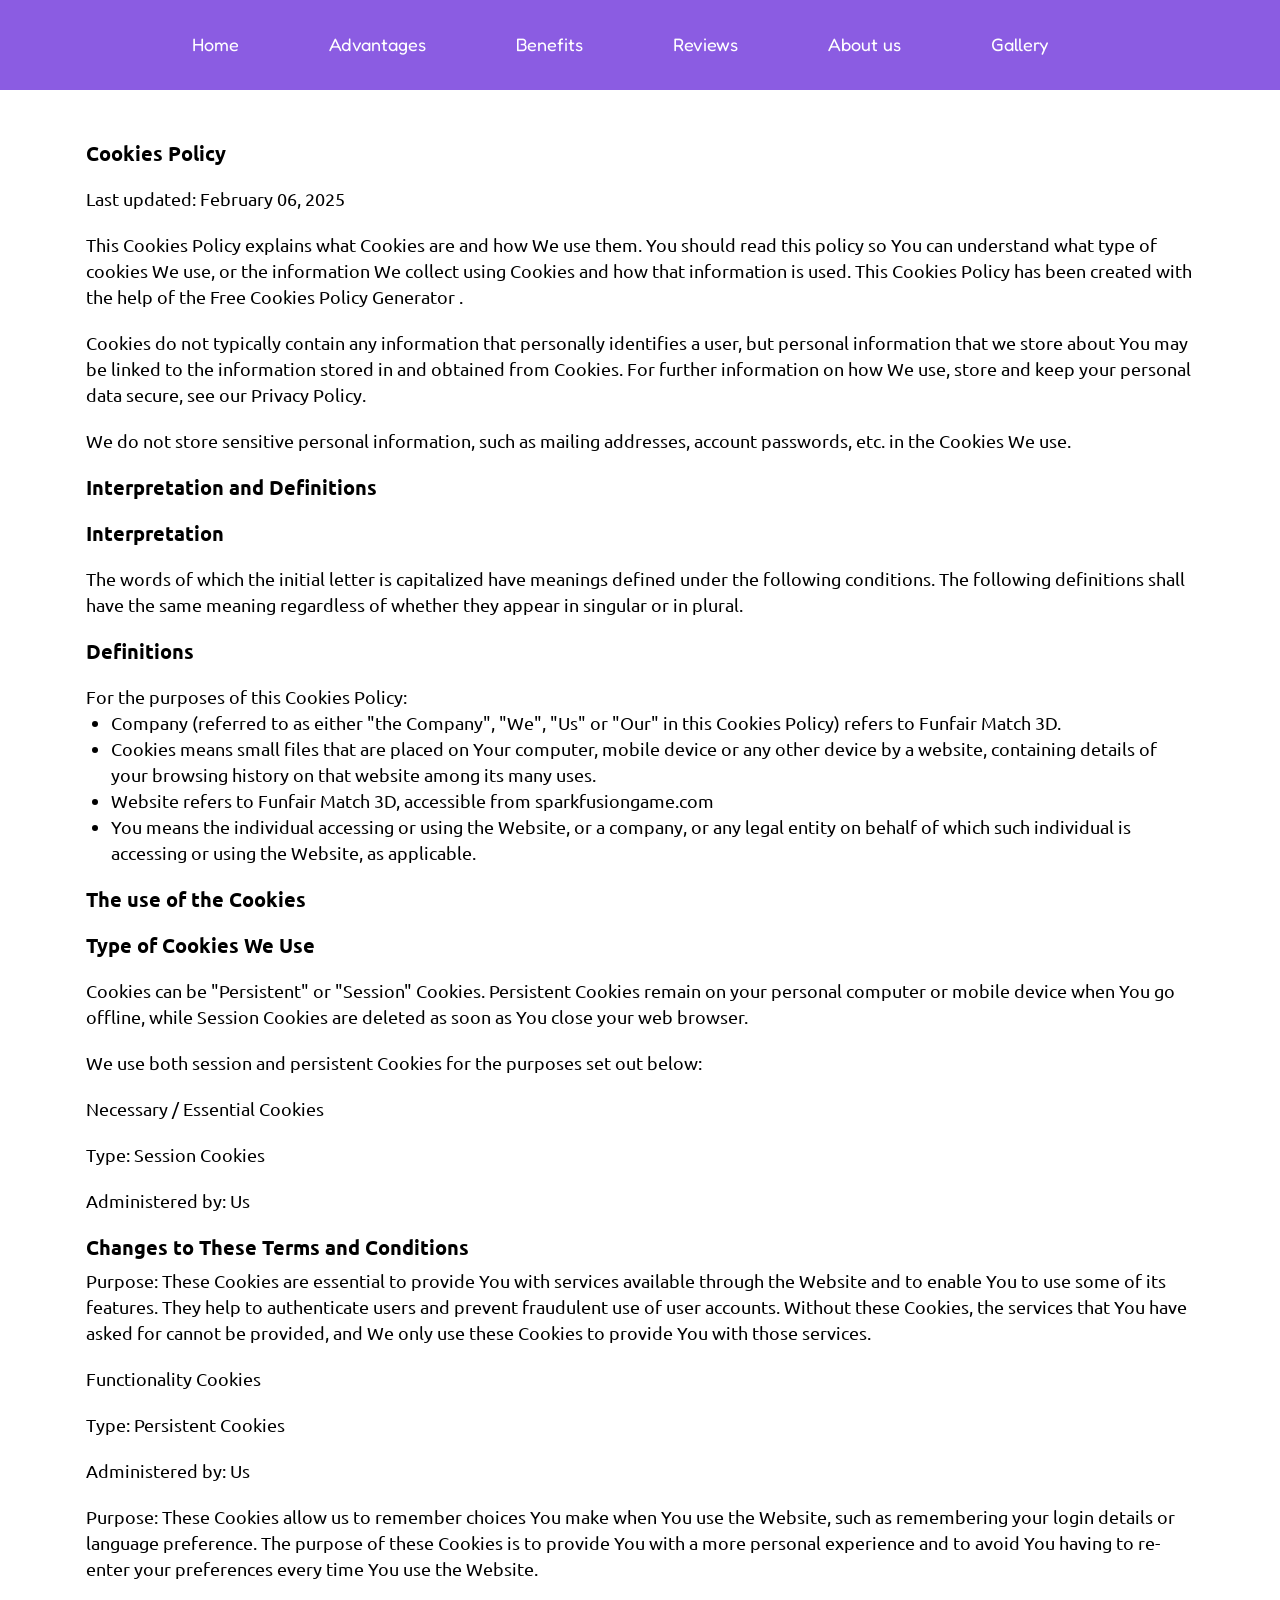
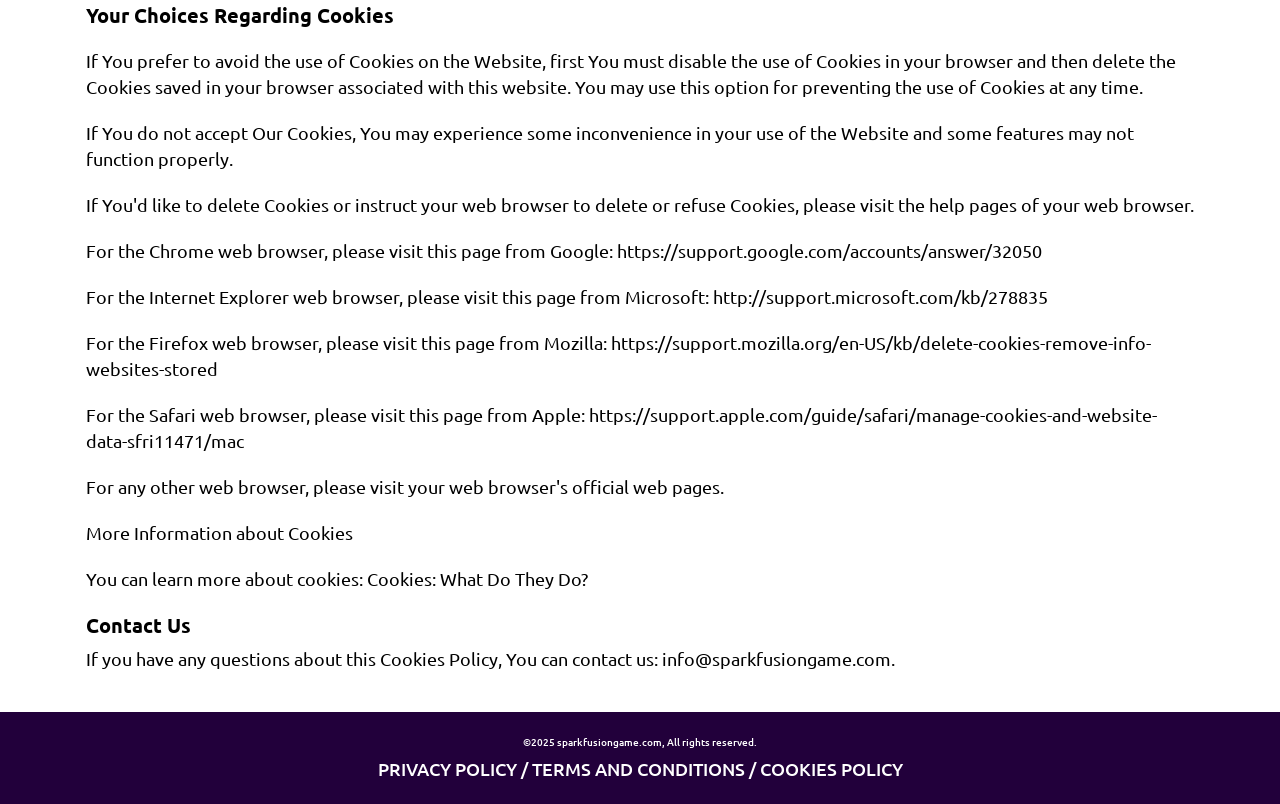
==== commit 0cfd648e: "2" ====
--- a/cookies.html
+++ b/cookies.html
@@ -3,9 +3,8 @@
   <head>
     <meta charset="UTF-8" />
     <meta name="viewport" content="width=device-width, initial-scale=1.0" />
-    <title>Coin Gangster</title>
-    <link rel="icon" href="img/fav b.jpg" />
-
+    <title>Funfair Match 3D</title>
+    <link rel="icon" href="image/fav b.jpg" />
     <link rel="stylesheet" type="text/css" href="slick/slick.css" />
     <link rel="stylesheet" href="css/main.css" />
     <link href="https://unpkg.com/aos@2.3.1/dist/aos.css" rel="stylesheet" />
@@ -25,29 +24,30 @@
             <a href="/" class="navigation__link">Home</a>
           </li>
           <li class="navigation__item">
+            <a href="/#features" class="navigation__link">Advantages</a>
+          </li>
+          <li class="navigation__item">
+            <a href="/#why" class="navigation__link">Benefits</a>
+          </li>
+          <li class="navigation__item">
+            <a href="/#reviews" class="navigation__link">Reviews</a>
+          </li>
+          <li class="navigation__item">
             <a href="/#about" class="navigation__link">About us</a>
           </li>
           <li class="navigation__item">
-            <a href="/#features" class="navigation__link">Benefits </a>
-          </li>
-          <li class="navigation__item">
             <a href="/#gallery" class="navigation__link">Gallery</a>
           </li>
-
-          <li class="navigation__item">
-            <a href="/#faq" class="navigation__link">FAQ</a>
-          </li>
-
           <li class="navigation__item">
             <a
               href="/policy.html"
               class="navigation__link navigation__item-desk"
-              >Privacy Policy</a
+              >Privacy policy</a
             >
           </li>
           <li class="navigation__item">
             <a href="/terms.html" class="navigation__link navigation__item-desk"
-              >Terms and Conditions</a
+              >Terms and conditions</a
             >
           </li>
           <li class="navigation__item">
@@ -67,13 +67,13 @@
           <button type="button" class="header__icon-button" data-menu-button>
             <img
               class="header__icon header__icon--menu"
-              src="img/header/menu.png"
+              src="image/header/menu.png"
               alt=""
             />
 
             <img
               class="header__icon header__icon--close close"
-              src="img/header/ep_close-bold.png"
+              src="image/header/ep_close-bold.png"
               alt=""
             />
           </button>
@@ -86,7 +86,7 @@
         <div class="policy-terms-container">
           <h2 class="policy-terms-title">Cookies Policy</h2>
 
-          <p class="policy-terms-text-one">Last updated: January 30, 2025</p>
+          <p class="policy-terms-text-one">Last updated: February 06, 2025</p>
 
           <p class="policy-terms-text-one">
             This Cookies Policy explains what Cookies are and how We use them.
@@ -129,19 +129,20 @@
           </p>
           <ul class="terms-lists">
             <li>
-              ·Company (referred to as either "the Company", "We", "Us" or "Our"
-              in this Cookies Policy) refers to Perfect Blast.
+              Company (referred to as either "the Company", "We", "Us" or "Our"
+              in this Cookies Policy) refers to Funfair Match 3D.
             </li>
             <li>
-              ·Cookies means small files that are placed on Your computer,
-              mobile device or any other device by a website, containing details
-              of your browsing history on that website among its many uses.
+              Cookies means small files that are placed on Your computer, mobile
+              device or any other device by a website, containing details of
+              your browsing history on that website among its many uses.
             </li>
             <li>
-              · Website refers to Coin Gangster, accessible from joyblazehub.com
+              Website refers to Funfair Match 3D, accessible from
+              sparkfusiongame.com
             </li>
             <li>
-              ·You means the individual accessing or using the Website, or a
+              You means the individual accessing or using the Website, or a
               company, or any legal entity on behalf of which such individual is
               accessing or using the Website, as applicable.
             </li>
@@ -272,8 +273,8 @@
           <p class="policy-terms-texts">
             If you have any questions about this Cookies Policy, You can contact
             us:
-            <a class="email-link" href="mailto:info@joyblazehub.com"
-              >info@joyblazehub.com</a
+            <a class="email-link" href="mailto:info@sparkfusiongame.com"
+              >info@sparkfusiongame.com</a
             >.
           </p>
         </div>
@@ -283,7 +284,7 @@
     <footer class="footer">
       <div class="footer-container">
         <p class="footer-copyright">
-          ©2025 joyblazehub.com, All rights reserved.
+          ©2025 sparkfusiongame.com, All rights reserved.
         </p>
         <div class="footer-wrapper">
           <a class="footer-text" href="policy.html">Privacy policy</a>
--- a/css/main.css
+++ b/css/main.css
@@ -1,4 +1,5 @@
-@import url("https://fonts.googleapis.com/css2?family=Comme:wght@100..900&family=Lora:ital,wght@0,400..700;1,400..700&family=Viga&display=swap");
+@import url("https://fonts.googleapis.com/css2?family=Ubuntu:ital,wght@0,300;0,400;0,500;0,700;1,300;1,400;1,500;1,700&display=swap");
+@import url("https://fonts.googleapis.com/css2?family=Fredoka+One&display=swap");
 
 :root {
 }
@@ -9,9 +10,10 @@
 }
 
 html {
+  font-family: "Fredoka One", cursive;
   scroll-behavior: smooth;
-  background: #ffbb5b;
-  color: #000000;
+  background: rgba(255, 255, 255, 1);
+  color: rgba(255, 255, 255, 1);
 }
 
 body {
@@ -112,9 +114,8 @@
   z-index: 5;
   background: transparent;
   display: flex;
-  height: 64px;
-  background: #297d17;
-  box-shadow: 4px 7px 9px 0px #00000040;
+  height: 60px;
+  background: rgba(139, 92, 226, 1);
 }
 .header__background {
   position: absolute;
@@ -126,8 +127,7 @@
   z-index: -1;
   -webkit-transition: left 0.3s ease;
   transition: left 0.3s ease;
-  background: #297d17;
-  box-shadow: 4px 7px 9px 0px #00000040;
+  background: rgba(139, 92, 226, 1);
 }
 .header.is-open .header__background {
   left: 0;
@@ -178,7 +178,7 @@
   -webkit-box-flex: 1;
   -ms-flex: 1;
   flex: 1;
-  padding: 12px;
+  padding: 16px;
   position: relative;
 }
 
@@ -186,7 +186,7 @@
   display: flex;
   flex-direction: column;
 
-  align-items: center;
+  align-items: start;
 
   top: 130px;
   position: absolute;
@@ -197,35 +197,29 @@
   -webkit-transition: 0.3s;
   transition: 0.3s;
   z-index: 999;
-
-  padding: 0px 32px;
-
-  border-radius: 0px 0px 20px 20px;
-  gap: 28px;
-  background: #ffc16b;
-  box-shadow: 0px 9px 16px 0px #00000040;
+  padding: 30px 0 0 60px;
+  background: rgba(104, 143, 255, 1);
+  gap: 30px;
+  border-bottom: 2px solid rgba(34, 0, 59, 1);
+  border-bottom-right-radius: 26px;
+  border-bottom-left-radius: 26px;
 }
 .navigation__list.is-open {
   right: 0;
 }
 .navigation__link {
-  font-family: Lora;
-  font-size: 14px;
-  font-weight: 700;
-  line-height: 22px;
-  text-align: center;
-  text-underline-position: from-font;
-  text-decoration-skip-ink: none;
-
+  font-family: Fredoka One;
+  font-weight: 400;
+  font-size: 18px;
+  line-height: 21.78px;
+  letter-spacing: 0%;
   text-decoration: none;
-  color: #482600;
+  transition: all 0.3s ease-in-out;
+  color: rgba(255, 255, 255, 1);
 }
 .navigation__link:hover,
 .navigation__link:focus {
-  padding: 12px 24px 12px 24px;
-  border: 2px solid #297d17;
-  border-radius: 20px;
-  color: #297d17;
+  font-size: 20px;
 }
 .header.is-open {
   background-color: transparent;
@@ -246,7 +240,7 @@
     width: 100%;
 
     height: 90px;
-    padding: 10px 20px 10px 0;
+    padding: 10px 0px 10px 80px;
     display: flex;
     align-items: center;
     justify-content: center;
@@ -278,10 +272,10 @@
     position: static;
     width: 1440px;
     margin: auto;
-
+    border: none;
     padding-block: 0;
     flex: 1;
-    gap: 13px;
+    gap: 90px;
     height: 0px;
     display: flex;
     justify-content: center;
@@ -289,22 +283,15 @@
     justify-content: center;
   }
   .navigation__link {
-    font-size: 14px;
-    font-weight: 700;
-    line-height: 22px;
-    text-align: left;
-    text-underline-position: from-font;
-    text-decoration-skip-ink: none;
-    color: #fae599;
-    padding: 12px 24px 12px 24px;
+    font-family: Fredoka One;
+    font-weight: 400;
+    font-size: 18px;
+    line-height: 21.78px;
+    letter-spacing: 0%;
+
     text-decoration: none;
   }
-  .navigation__link:hover,
-  .navigation__link:focus {
-    border: 2px solid #ffffff;
-    border-radius: 20px;
-    color: #ffffff;
-  }
+
   .header__icon-home-img {
     display: none;
   }
@@ -315,1058 +302,585 @@
 
 .home {
   width: 375px;
-  height: 742px;
-
-  padding: 182px 16px 0px;
+  height: 800px;
+  padding: 60px 20px 0px;
   background-repeat: no-repeat;
   background-size: cover;
   background-position: center;
-  background-image: url("/img/home/Home.png");
+  background-image: url("/image/home/Home.png");
   margin: auto;
 }
 
 .home__container-top {
   display: flex;
   flex-direction: column;
-  align-items: start;
+  align-items: center;
+}
+.home-title-img {
+  width: 193px;
+  height: 146px;
 }
 .home-title {
-  font-family: Viga;
-  font-size: 46px;
-  font-weight: 900;
-  line-height: 50.4px;
-  text-align: left;
-  text-underline-position: from-font;
-  text-decoration-skip-ink: none;
-  -webkit-text-stroke: 1px#FFFFFF;
-  color: #482600;
+  font-family: Fredoka One;
+  font-weight: 400;
+  font-size: 22px;
+  line-height: 26.62px;
+  letter-spacing: 0%;
+  text-align: center;
+  text-transform: uppercase;
+  padding: 13px 0 16px;
 }
 
 .home-text {
-  font-family: Lora;
-  font-size: 22px;
-  font-weight: 500;
-  line-height: 26.4px;
-  text-align: left;
-  text-underline-position: from-font;
-  text-decoration-skip-ink: none;
-
-  color: #000000;
-  padding: 32px 0;
-  width: 253px;
+  font-family: Ubuntu;
+  font-weight: 700;
+  font-size: 16px;
+  line-height: 18.38px;
+  letter-spacing: 0%;
+  text-align: center;
+
+  padding: 0px 0 13px;
 }
 .home__google-button_image {
-  width: 200px;
-  height: 60px;
-}
+  width: 215px;
+  height: 76px;
+}
+.home__google-button_link:hover {
+  transform: scale(1.1);
+  transition: transform 0.3s ease-in-out;
+}
+
 @media screen and (min-width: 1200px) {
   .home {
     width: 1440px;
-    height: 784px;
-    padding: 204px 0px 0px;
-    background-image: url("/img/home/Home\ \(1\).png");
+    height: 800px;
+    padding: 81px 40px 0px;
+    background-image: url("/image/home/Home\ \(1\).png");
   }
   .home__container-top {
     display: flex;
     flex-direction: column;
     align-items: center;
     justify-content: center;
+    width: 655px;
+  }
+  .home-title-img {
+    width: 443px;
+    height: 333px;
   }
   .home-title {
-    font-family: Viga;
-    font-size: 52px;
-    font-weight: 900;
-    line-height: 62.4px;
+    font-family: Fredoka One;
+    font-weight: 400;
+    font-size: 32px;
+    line-height: 38.72px;
+    letter-spacing: 0%;
     text-align: center;
-    text-underline-position: from-font;
-    text-decoration-skip-ink: none;
-
-    width: 404px;
+    padding: 13px 0 22px;
   }
 
   .home-text {
-    font-family: Lora;
-    font-size: 26px;
-    font-weight: 500;
-    line-height: 31.2px;
+    font-family: Ubuntu;
+    font-weight: 700;
+    font-size: 18px;
+    line-height: 20.68px;
+    letter-spacing: 0%;
     text-align: center;
-    text-underline-position: from-font;
-    text-decoration-skip-ink: none;
-    width: 400px;
-    padding: 29px 0;
+    padding: 0px 0 13px;
   }
 }
 .why {
   width: 375px;
-  height: 1085px;
+  height: 490px;
 
   margin: auto;
-  padding: 77px 15px 0;
+  padding: 28px 0px 0;
   background-repeat: no-repeat;
   background-size: cover;
   background-position: center;
-  background-image: url("/img/why/Why\ Choose\ Merge\ Food\ -\ Chef\ Decoration_.png");
+  background-image: url("/image/why/Benefits.png");
 }
 
 .why-list {
-  padding-top: 67px;
-  margin: auto;
-  display: flex;
+  padding-top: 52px;
+  padding-bottom: 40px;
+}
+.why-item {
+  margin: 0 4px;
+  width: 335px;
+  height: 249px;
+  border-radius: 22px;
+  background: rgba(34, 0, 59, 1);
+  border: 1px solid rgba(255, 255, 255, 1);
+  padding: 18px;
+  display: flex;
+  gap: 18px;
   flex-direction: column;
-  gap: 24px;
-}
-.why-item {
-  width: 343px;
-  height: 150px;
-  padding: 31px 16px;
-  border-radius: 20px;
-  background: #ffffff99;
-  display: flex;
-  gap: 16px;
   align-items: center;
 }
 
-.why-text-bold {
-  font-family: Lora;
+.why-text {
+  font-family: Ubuntu;
+  font-weight: 500;
   font-size: 18px;
-  font-weight: 600;
-  line-height: 21.6px;
-  text-align: left;
-  text-underline-position: from-font;
-  text-decoration-skip-ink: none;
-}
-.why-text {
-  padding-top: 8px;
-  font-family: Lora;
-  font-size: 16px;
-  font-weight: 400;
-  line-height: 19.2px;
-  text-align: left;
-  text-underline-position: from-font;
-  text-decoration-skip-ink: none;
+  line-height: 20.68px;
+  letter-spacing: 0%;
+  text-align: center;
 }
 @media screen and (min-width: 1200px) {
   .why {
     width: 1440px;
-    height: 700px;
+    height: 400px;
 
     margin: auto;
-    padding: 91px 189px 0;
+    padding: 28px 80px 0;
+
+    background-image: url("/image/why/Benefits\ \(1\).png");
+  }
+
+  .why-list {
+    padding-top: 57px;
+    padding-bottom: 32px;
+  }
+  .why-item {
+    margin: 0 10px;
+    width: 540px;
+    height: 148px;
+    padding: 18px 35;
+    flex-direction: row;
+  }
+
+  .why-text {
+    font-family: Ubuntu;
+    font-weight: 500;
+    font-size: 18px;
+    line-height: 20.68px;
+    letter-spacing: 0%;
+    text-align: left;
+  }
+}
+.about {
+  padding: 28px 16px 0px;
+  margin: auto;
+  width: 375px;
+  height: 890px;
+  background-repeat: no-repeat;
+  background-size: cover;
+  background-position: center;
+  background-image: url("/image/about/About\ us.png");
+}
+
+.about-title {
+  font-family: Fredoka One;
+  font-weight: 400;
+  font-size: 34px;
+  line-height: 41.14px;
+  letter-spacing: 0%;
+  text-align: center;
+  text-transform: uppercase;
+}
+.about-list {
+  display: flex;
+  flex-direction: column;
+  gap: 16px;
+  padding-top: 40px;
+}
+.about-text {
+  font-family: Ubuntu;
+  font-weight: 400;
+  font-size: 16px;
+  line-height: 18.38px;
+  letter-spacing: 0%;
+  width: 335px;
+
+  border-radius: 22px;
+  padding: 18px;
+  background: rgba(34, 0, 59, 1);
+  border: 1px solid rgba(255, 255, 255, 1);
+  box-shadow: 0px 2px 18px 0px rgba(255, 255, 255, 0.35);
+}
+
+@media screen and (min-width: 1200px) {
+  .about {
+    padding: 28px 34px 0px;
+    margin: auto;
+    width: 1440px;
+    height: 600px;
     background-repeat: no-repeat;
     background-size: cover;
     background-position: center;
-    background-image: url("/img/why/Why\ Choose\ Merge\ Food\ -\ Chef\ Decoration_\ \(1\).png");
-  }
-
-  .why-list {
+    background-image: url("/image/about/About\ us\ \(1\).png");
+  }
+
+  .about-title {
+    font-family: Fredoka One;
+    font-weight: 400;
+    font-size: 34px;
+    line-height: 41.14px;
+    letter-spacing: 0%;
+    text-align: center;
+  }
+  .about-list {
     padding-top: 73px;
-    margin: auto;
-    display: flex;
-    flex-direction: row;
-    align-items: start;
-    justify-content: center;
-    gap: 32px;
-    flex-wrap: wrap;
-    width: 1062px;
-    height: 412px;
-  }
-  .why-item {
-    width: 515px;
-    height: 116px;
-    padding: 20px;
-    border-radius: 20px;
-    background: #ffffff99;
-    display: flex;
-    gap: 33px;
-    align-items: center;
-  }
-
-  .why-text-bold {
-    font-family: Lora;
-    font-size: 20px;
-    font-weight: 600;
-    line-height: 24px;
-    text-align: left;
-    text-underline-position: from-font;
-    text-decoration-skip-ink: none;
-  }
-  .why-text {
-    font-family: Lora;
-    font-size: 18px;
-    font-weight: 400;
-    line-height: 21.6px;
-    text-align: left;
-    text-underline-position: from-font;
-    text-decoration-skip-ink: none;
-  }
-}
-.uniqueness {
+  }
+  .about-text {
+    width: 637px;
+    padding: 22px 18px;
+  }
+}
+
+.reviews {
   width: 375px;
-  height: 868px;
-
+  height: 862px;
   margin: auto;
-  padding: 64px 16px 0;
+  padding: 28px 0px 0;
+  background-repeat: no-repeat;
+  background-size: cover;
+  background-position: top;
+  background-image: url("/image/reviews/User\ Reviews.png");
+}
+
+.reviews-list {
+  width: auto;
+  padding-top: 40px;
+  padding-bottom: 10px;
+}
+.reviews-item {
+  margin: 0 8px;
+  width: 335px;
+  padding-bottom: 22px;
+}
+.reviews-img {
+  margin: 0 auto;
+}
+.reviews-texts {
+  margin-top: 16px;
+  box-shadow: 0px 4px 20px 0px rgba(255, 255, 255, 1);
+  width: 335px;
+  border-radius: 26px;
+  padding-top: 16px;
+  padding-right: 36px;
+  padding-bottom: 16px;
+  padding-left: 36px;
+  background: rgba(34, 0, 59, 1);
+  border: 1px solid rgba(255, 255, 255, 1);
+  margin-bottom: 22px;
+}
+.reviews-text-bold {
+  font-family: Fredoka One;
+  font-weight: 400;
+  font-size: 20px;
+  line-height: 24.2px;
+  letter-spacing: 0%;
+  text-align: center;
+}
+.reviews-text {
+  font-family: Ubuntu;
+  font-weight: 400;
+  font-size: 16px;
+  line-height: 18.38px;
+  letter-spacing: 0%;
+  text-align: center;
+  padding-top: 2px;
+}
+
+@media screen and (min-width: 1200px) {
+  .reviews {
+    width: 1440px;
+    height: 800px;
+
+    padding: 28px 0px 0;
+
+    background-image: url("/image/reviews/User\ Reviews\ \(1\).png");
+  }
+
+  .reviews-list {
+    width: auto;
+    padding-top: 40px;
+    padding-bottom: 30px;
+  }
+  .reviews-item {
+    margin: 0 8px;
+    width: 740px;
+    padding-bottom: 22px;
+  }
+  .reviews-img {
+    margin: 0 auto;
+  }
+  .reviews-texts {
+    margin-top: 16px;
+    box-shadow: 0px 4px 20px 0px rgba(255, 255, 255, 1);
+    width: 740px;
+    border-radius: 26px;
+    padding-top: 16px;
+    padding-right: 36px;
+    padding-bottom: 16px;
+    padding-left: 36px;
+    background: rgba(34, 0, 59, 1);
+    border: 1px solid rgba(255, 255, 255, 1);
+    margin-bottom: 22px;
+  }
+}
+
+.gallery {
+  width: 375px;
+  height: 720px;
+  margin: auto;
+  padding: 28px 0px 0px;
   background-repeat: no-repeat;
   background-size: cover;
   background-position: center;
-  background-image: url("/img/uniqueness/What\ Makes\ the\ Game\ Unique_.png");
-}
-
-.uniqueness-list {
-  padding-top: 54px;
-  margin: auto;
-  display: flex;
-  flex-direction: column;
-  gap: 32px;
-}
-
-.uniqueness-text-bold {
-  font-family: Lora;
-  font-size: 18px;
-  font-weight: 600;
-  line-height: 21.6px;
-  text-align: left;
-  text-underline-position: from-font;
-  text-decoration-skip-ink: none;
-}
-.uniqueness-text {
-  padding-top: 12px;
-  font-family: Lora;
-  font-size: 16px;
-  font-weight: 400;
-  line-height: 19.2px;
-  text-align: left;
-  text-underline-position: from-font;
-  text-decoration-skip-ink: none;
-}
-@media screen and (min-width: 1200px) {
-  .uniqueness {
-    width: 1440px;
-    height: 700px;
-
-    margin: auto;
-    padding: 72px 408px 0;
-    background-repeat: no-repeat;
-    background-size: cover;
-    background-position: center;
-    background-image: url("/img/uniqueness/What\ Makes\ the\ Game\ Unique_\ \(1\).png");
-  }
-
-  .uniqueness-list {
-    padding-top: 54px;
-    margin: auto;
-    display: flex;
-    flex-direction: column;
-    gap: 32px;
-  }
-
-  .uniqueness-text-bold {
-    font-family: Lora;
-    font-size: 20px;
-    font-weight: 600;
-    line-height: 24px;
-    text-align: left;
-    text-underline-position: from-font;
-    text-decoration-skip-ink: none;
-  }
-  .uniqueness-text {
-    padding-top: 12px;
-    font-family: Lora;
-    font-size: 18px;
-    font-weight: 400;
-    line-height: 21.6px;
-    text-align: left;
-    text-underline-position: from-font;
-    text-decoration-skip-ink: none;
-  }
-}
-.about {
-  padding: 64px 16px 0px;
-  margin: auto;
-  width: 375px;
-  height: 574px;
-
-  background-repeat: no-repeat;
-  background-size: cover;
-  background-position: center;
-  background-image: url("/img/about/About\ the\ Game.png");
-}
-
-.about-title {
-  font-family: Lora;
-  font-size: 22px;
-  font-weight: 900;
-  line-height: 26.4px;
-  text-align: center;
-  text-underline-position: from-font;
-  text-decoration-skip-ink: none;
-  -webkit-text-stroke: 1px#FFFFFF99;
-  color: #297d17;
-}
-
-.about-text {
-  font-family: Lora;
-  font-size: 16px;
-  font-weight: 400;
-  line-height: 22.4px;
-  text-align: left;
-  text-underline-position: from-font;
-  text-decoration-skip-ink: none;
-
-  padding: 69px 0px 0;
-}
-.about-text-bold {
-  font-family: Lora;
-  font-size: 18px;
-  font-weight: 600;
-  line-height: 25.2px;
-  text-align: left;
-  text-underline-position: from-font;
-  text-decoration-skip-ink: none;
-}
-@media screen and (min-width: 1200px) {
-  .about {
-    padding: 66px 408px 0;
-    margin: auto;
-    width: 1440px;
-    height: 493px;
-
-    display: flex;
-    flex-direction: column;
-    align-items: center;
-    justify-content: start;
-    background-image: url("/img/about/About\ the\ Game\ \(1\).png");
-  }
-
-  .about-title {
-    font-family: Lora;
-    font-size: 32px;
-    font-weight: 900;
-    line-height: 38.4px;
-    text-align: center;
-    text-underline-position: from-font;
-    text-decoration-skip-ink: none;
-  }
-
-  .about-text {
-    font-family: Lora;
-    font-size: 18px;
-    font-weight: 400;
-    line-height: 25.2px;
-    text-align: left;
-    text-underline-position: from-font;
-    text-decoration-skip-ink: none;
-
-    padding: 77px 0 0;
-  }
-  .about-text-bold {
-    font-family: Lora;
-    font-size: 22px;
-    font-weight: 600;
-    line-height: 30.8px;
-    text-align: left;
-    text-underline-position: from-font;
-    text-decoration-skip-ink: none;
-  }
-}
-.how {
-  width: 375px;
-  height: 1191px;
-
-  margin: auto;
-  padding: 64px 16px 0;
-  background-repeat: no-repeat;
-  background-size: cover;
-  background-position: center;
-  background-image: url("/img/how/How\ to\ Play.png");
-}
-
-.how-list {
-  padding-top: 54px;
-  margin: auto;
-  display: flex;
-  flex-direction: column;
-  gap: 16px;
-}
-.how-item {
-  width: 343px;
-  height: 192px;
-}
-.how-img {
-  margin: auto;
-}
-.how-text-bold {
-  padding: 12px 0;
-
-  font-family: Lora;
-  font-size: 20px;
-  font-weight: 600;
-  line-height: 24px;
-  text-align: center;
-  text-underline-position: from-font;
-  text-decoration-skip-ink: none;
-}
-.how-text {
-  font-family: Lora;
-  font-size: 18px;
-  font-weight: 400;
-  line-height: 21.6px;
-  text-align: center;
-  text-underline-position: from-font;
-  text-decoration-skip-ink: none;
-}
-
-@media screen and (min-width: 1200px) {
-  .how {
-    width: 1440px;
-    height: 700px;
-    margin: auto;
-    padding: 72px 244px;
-    background-image: url("/img/how/How\ to\ Play\ \(1\).png");
-  }
-  .how-list {
-    padding-top: 39px;
-    margin: auto;
-    display: flex;
-    flex-direction: row;
-    flex-wrap: wrap;
-    gap: 33px;
-    justify-content: center;
-  }
-  .how-item {
-    width: 295px;
-    height: 192px;
-  }
-  .how-img {
-    margin: 0;
-  }
-
-  .how-text-bold {
-    font-family: Lora;
-    font-size: 20px;
-    font-weight: 600;
-    line-height: 24px;
-    text-align: left;
-    text-underline-position: from-font;
-    text-decoration-skip-ink: none;
-  }
-  .how-text {
-    font-family: Lora;
-    font-size: 18px;
-    font-weight: 400;
-    line-height: 21.6px;
-    text-align: left;
-    text-underline-position: from-font;
-    text-decoration-skip-ink: none;
-  }
-}
-
-.characters {
-  padding: 53px 16px 0;
-  margin: auto;
-  width: 375px;
-  height: 1021px;
-
-  background-repeat: no-repeat;
-  background-size: cover;
-  background-position: center;
-  background-image: url("/img/characters/Characters.png");
-}
-
-.characters-list {
-  display: flex;
-  flex-direction: column;
-  padding-top: 52px;
-
-  gap: 32px;
-}
-.characters-item-two {
-  padding-top: 304px;
-}
-.characters-text-bold {
-  font-family: Lora;
-  font-size: 18px;
-  font-weight: 600;
-  line-height: 21.6px;
-  text-align: left;
-  text-underline-position: from-font;
-  text-decoration-skip-ink: none;
-
-  color: #751a09;
-}
-.characters-text {
-  font-family: Lora;
-  font-size: 16px;
-  font-weight: 400;
-  line-height: 19.2px;
-  text-align: left;
-  text-underline-position: from-font;
-  text-decoration-skip-ink: none;
-  padding-top: 8px;
-}
-
-@media screen and (min-width: 1200px) {
-  .characters {
-    padding: 72px 189px 81px;
-    margin: auto;
-    width: 1440px;
-    height: 700px;
-
-    background-repeat: no-repeat;
-    background-size: cover;
-    background-position: center;
-    background-image: url("/img/characters/Characters\ \(1\).png");
-  }
-
-  .characters-list {
-    display: flex;
-    flex-direction: row;
-    padding-top: 79px;
-    align-items: center;
-    justify-content: center;
-    gap: px;
-    column-gap: 470px;
-    flex-wrap: wrap;
-    width: 1062px;
-    height: 559px;
-  }
-  .characters-item {
-    width: 296px;
-  }
-  .characters-item-two {
-    padding-top: 0px;
-  }
-  .characters-text-bold {
-    font-family: Lora;
-    font-size: 20px;
-    font-weight: 600;
-    line-height: 24px;
-    text-align: center;
-    text-underline-position: from-font;
-    text-decoration-skip-ink: none;
-
-    color: #751a09;
-  }
-  .characters-text {
-    font-family: Lora;
-    font-size: 18px;
-    font-weight: 400;
-    line-height: 21.6px;
-    text-align: center;
-    text-underline-position: from-font;
-    text-decoration-skip-ink: none;
-
-    padding-top: 8px;
-  }
-}
-.reviews {
-  width: 375px;
-  height: 490px;
-
-  margin: auto;
-  padding: 64px 16px 0;
-  background-repeat: no-repeat;
-  background-size: cover;
-  background-position: top;
-  background-image: url("/img/reviews/_User\ Reviews.png");
-}
-
-.reviews-list {
-  width: auto;
-  padding-top: 54px;
-  padding-bottom: 29px;
-  margin: auto;
-}
-.reviews-item {
-  margin: 0 5px;
-}
-.reviews-item-top {
-  display: flex;
-  gap: 15px;
-  align-items: center;
-
-  height: 60px;
-}
-.reviews-text-bold {
-  font-family: Lora;
-  font-size: 18px;
-  font-weight: 700;
-  line-height: 23.04px;
-  letter-spacing: 0.03em;
-  text-align: left;
-  text-underline-position: from-font;
-  text-decoration-skip-ink: none;
-  color: #ffffff;
-}
-.reviews-text {
-  width: 343px;
-  height: 160px;
-  padding: 55px 16px 0;
-  border-radius: 10px;
-  background: #fff8f3b2;
-  backdrop-filter: blur(4px);
-  box-shadow: 0px 2px 6px 0px #0d427b40;
-  font-family: Lora;
-  font-size: 16px;
-  font-weight: 400;
-  line-height: 19.2px;
-  letter-spacing: 0.03em;
-  text-align: left;
-  text-underline-position: from-font;
-  text-decoration-skip-ink: none;
-  color: #0a1346;
-  margin-top: 8px;
-}
-
-.gallery-button-container {
-  display: none;
-}
-
-@media screen and (min-width: 1200px) {
-  .gallery-button-container {
-    display: flex;
-    align-items: center;
-    justify-content: center;
-    gap: 32px;
-  }
-
-  .gallery-button {
-    background-color: transparent;
-    border: none;
-    padding: 0;
-    -webkit-transition: scale 0.3s ease;
-    transition: scale 0.3s ease;
-  }
-
-  .gallery-button:hover {
-    scale: 120%;
-  }
-  .reviews {
-    width: 1440px;
-    height: 595px;
-
-    margin: auto;
-    padding: 84px 80px 0;
-    background-image: url("/img/reviews/User\ Reviews.png");
-  }
-  .reviews-list {
-    width: auto;
-    padding-top: 83px;
-  }
-
-  .reviews-text-bold {
-    font-family: Lora;
-    font-size: 20px;
-    font-weight: 700;
-    line-height: 25.6px;
-    letter-spacing: 0.03em;
-    text-align: left;
-    text-underline-position: from-font;
-    text-decoration-skip-ink: none;
-  }
-  .reviews-text {
-    width: 405px;
-    height: 118px;
-    padding: 30px 16px 0;
-    font-family: Lora;
-    font-size: 18px;
-    font-weight: 400;
-    line-height: 21.6px;
-    letter-spacing: 0.03em;
-    text-align: left;
-    text-underline-position: from-font;
-    text-decoration-skip-ink: none;
-  }
-}
-
-.faq {
-  padding: 64px 16px 30px;
-  margin: auto;
-  width: 375px;
-  min-height: 866px;
-
-  background-repeat: no-repeat;
-  background-size: cover;
-  background-position: bottom;
-  background-image: url("/img/faq/FAQ.png");
-}
-.faq-container {
-  padding-top: 54px;
-  display: flex;
-  flex-direction: column;
-  gap: 16px;
-  margin: auto;
-}
-
-.faq-item {
-  background: #ffe6c4;
-  border: 2px solid #297d17;
-  padding: 16px;
-  border-radius: 12px;
-}
-
-.faq-question {
-  display: flex;
-  justify-content: space-between;
-  align-items: center;
-
-  font-family: Lora;
-  font-size: 18px;
-  font-weight: 700;
-  line-height: 21.6px;
-  text-align: left;
-  text-underline-position: from-font;
-  text-decoration-skip-ink: none;
-  color: #297d17;
-}
-
-.toggle-button {
-  background: none;
-  border: none;
-
-  cursor: pointer;
-}
-
-.faq-answer {
-  display: none;
-  padding-top: 16px;
-  font-family: Lora;
-  font-size: 16px;
-  font-weight: 500;
-  line-height: 19.2px;
-  text-align: left;
-  text-underline-position: from-font;
-  text-decoration-skip-ink: none;
-}
-@media screen and (min-width: 1200px) {
-  .faq {
-    padding: 72px 300px;
-    margin: auto;
-    width: 1440px;
-    background-image: url("/img/faq/FAQ\ \(1\).png");
-  }
-  .faq-container {
-    width: 840px;
-    padding-top: 43px;
-    display: flex;
-    flex-direction: column;
-    gap: 16px;
-    margin: auto;
-  }
-
-  .faq-question {
-    font-family: Lora;
-    font-size: 20px;
-    font-weight: 700;
-    line-height: 24px;
-    text-align: left;
-    text-underline-position: from-font;
-    text-decoration-skip-ink: none;
-  }
-
-  .toggle-button {
-    background: none;
-    border: none;
-
-    cursor: pointer;
-  }
-
-  .faq-answer {
-    display: none;
-
-    font-family: Lora;
-    font-size: 18px;
-    font-weight: 500;
-    line-height: 21.6px;
-    text-align: left;
-    text-underline-position: from-font;
-    text-decoration-skip-ink: none;
-  }
-}
-.gallery {
-  width: 375px;
-  height: 862px;
-
-  margin: auto;
-  padding: 64px 16px 0px;
-  background-repeat: no-repeat;
-  background-size: cover;
-  background-position: center;
-  background-image: url("/img/gallery/Gallery.png");
+  background-image: url("/image/gallery/Gallery.png");
 }
 
 .gallery__list {
   width: auto;
-  padding-top: 65px;
 
   margin: auto;
 }
 .gallery__item {
-  width: 343px;
-  height: 610px;
+  width: 395px;
+  height: 541px;
+  padding: 70px 60px;
   overflow: hidden;
   position: relative;
-  margin: 0 10px;
+  margin-left: -100px;
 }
 
 .gallery__image {
+  border-radius: 36px;
   width: 100%;
   height: 100%;
   object-fit: cover;
   object-position: center;
-}
-
+  box-shadow: 0px 4px 66px 0px rgba(255, 255, 255, 1);
+}
+.gallery-button-container {
+  display: flex;
+  align-items: center;
+  justify-content: center;
+  gap: 32px;
+}
+
+.gallery-button {
+  background-color: transparent;
+  border: none;
+  padding: 0;
+  -webkit-transition: scale 0.3s ease;
+  transition: scale 0.3s ease;
+}
+
+.gallery-button:hover {
+  scale: 120%;
+}
 @media screen and (min-width: 1200px) {
   .gallery {
     width: 1440px;
-    height: 1058px;
+    height: 720px;
+    background-image: url("/image/gallery/Gallery\ \(1\).png");
+  }
+
+  .gallery__list {
+    width: auto;
 
     margin: auto;
-    padding: 72px 0 0;
-    background-image: url("/img/gallery/12657-NP185O\ 1.png");
-  }
-
+  }
   .gallery__item {
-    width: 406px;
-    height: 721.78px;
+    width: 370px;
+    height: 532px;
+
+    padding: 70px 60px;
     overflow: hidden;
     position: relative;
-  }
-
-  .gallery__list {
-    width: auto;
-    padding: 82px 0 42px;
+    margin-left: -100px;
+  }
+
+  .gallery__image {
+    border-radius: 36px;
+    width: 100%;
+    height: 100%;
+    object-fit: cover;
+    object-position: center;
+    box-shadow: 0px 4px 66px 0px rgba(255, 255, 255, 1);
   }
 }
 .features {
   width: 375px;
-
+  height: 942px;
   margin: auto;
-  padding: 64px 16px 89px;
-  background: #ffbb5b;
+  padding: 28px 20px;
+  background-repeat: no-repeat;
+  background-size: cover;
+  background-position: center;
+  background-image: url("/image/features/Advantages.png");
 }
 
 .features-list {
-  padding-top: 64px;
-  margin: auto;
-  display: flex;
-  flex-direction: row;
-  flex-wrap: wrap;
+  padding-top: 40px;
+  display: flex;
+  flex-direction: column;
+  gap: 24px;
+}
+.features-item {
+  display: flex;
   gap: 16px;
-  row-gap: 32px;
-}
-.features-item {
-  width: 163px;
-  height: 230px;
-}
-.features-img {
-  margin: 16px auto;
-}
+  align-items: center;
+}
+
 .features-text-bold {
-  height: 44px;
-
-  font-family: Lora;
+  font-family: Fredoka One;
+  font-weight: 400;
   font-size: 18px;
-  font-weight: 700;
-  line-height: 21.6px;
+  line-height: 21.78px;
+  letter-spacing: 0%;
   text-align: center;
-  text-underline-position: from-font;
-  text-decoration-skip-ink: none;
+  text-transform: uppercase;
 }
 .features-text {
-  font-family: Lora;
+  font-family: Ubuntu;
+  font-weight: 400;
   font-size: 16px;
-  font-weight: 500;
-  line-height: 19.2px;
+  line-height: 18.38px;
+  letter-spacing: 0%;
   text-align: center;
-  text-underline-position: from-font;
-  text-decoration-skip-ink: none;
+  padding-top: 8px;
 }
 
 @media screen and (min-width: 1200px) {
   .features {
     width: 1440px;
-
+    height: 800px;
     margin: auto;
-    padding: 72px 270px 101px;
-    background: #ffbb5b;
+    padding: 28px 124px;
+    background-image: url("/image/features/Advantages\ \(1\).png");
   }
 
   .features-list {
-    padding-top: 85px;
-    margin: auto;
-    display: flex;
-    flex-direction: row;
-    flex-wrap: wrap;
-    gap: 34px;
+    padding-top: 97px;
   }
   .features-item {
-    width: 187px;
-    height: 236px;
-  }
-  .features-img {
-    margin: 16px auto;
-  }
+    gap: 16px;
+  }
+
   .features-text-bold {
-    height: 44px;
-
-    font-family: Lora;
-    font-size: 20px;
-    font-weight: 700;
-    line-height: 24px;
-    text-align: center;
-    text-underline-position: from-font;
-    text-decoration-skip-ink: none;
+    font-family: Fredoka One;
+    font-weight: 400;
+    font-size: 22px;
+    line-height: 26.62px;
+    letter-spacing: 0%;
+    text-align: left;
   }
   .features-text {
-    font-family: Lora;
-    font-size: 16px;
-    font-weight: 500;
-    line-height: 19.2px;
-    text-align: center;
-    text-underline-position: from-font;
-    text-decoration-skip-ink: none;
+    font-family: Ubuntu;
+    font-weight: 400;
+    font-size: 18px;
+    line-height: 20.68px;
+    letter-spacing: 0%;
+    text-align: left;
   }
 }
 .footer {
-  background: linear-gradient(
-    0deg,
-    #297d17 -30.75%,
-    #ffbb5b 100.89%,
-    #cd946f 135.47%
-  );
+  background: rgba(34, 0, 59, 1);
 
   color: #ffffff;
-  padding: 58px 16px 49px;
+  padding: 16px 19px;
 }
 .footer-container {
   display: flex;
   flex-direction: column;
   justify-content: center;
   align-items: center;
-  gap: 25px;
+  gap: 12px;
 }
 
 .footer-wrapper {
   display: flex;
   flex-direction: row;
-
   align-items: center;
-
+  flex-wrap: wrap;
+  justify-content: center;
   gap: 4px;
 }
 .footer-text {
-  font-family: Lora;
-  font-size: 14px;
-  font-weight: 600;
-  line-height: 24px;
-  text-align: left;
-  text-underline-position: from-font;
-  text-decoration-skip-ink: none;
-
+  font-family: Ubuntu;
+  font-weight: 500;
+  font-size: 16px;
+  line-height: 18.38px;
+  letter-spacing: 0%;
+  text-align: center;
   text-decoration: none;
   color: #ffffff;
+  text-transform: uppercase;
 }
 
 .footer-copyright {
-  font-family: Lora;
-  font-size: 14px;
-  font-weight: 400;
-  line-height: 16px;
-  text-align: center;
-  text-underline-position: from-font;
-  text-decoration-skip-ink: none;
+  font-family: Ubuntu;
+  font-weight: 500;
+  font-size: 10px;
+  line-height: 11.49px;
+  letter-spacing: 0%;
 }
 
 @media screen and (min-width: 1200px) {
   .footer {
-    padding: 48px 199px;
+    padding: 24px 0px;
   }
   .footer-container {
-    display: flex;
-    flex-direction: row-reverse;
-    justify-content: end;
-
-    align-items: center;
-
-    gap: 160px;
-  }
-
-  .footer-wrapper {
-    display: flex;
-    flex-direction: row;
-    justify-content: end;
-    align-items: end;
-
-    gap: 4px;
-  }
+    gap: 12px;
+  }
+
   .footer-text {
-    font-family: Lora;
-    font-size: 16px;
-    font-weight: 600;
-    line-height: 24px;
-    text-align: left;
-    text-underline-position: from-font;
-    text-decoration-skip-ink: none;
+    font-family: Ubuntu;
+    font-weight: 500;
+    font-size: 18px;
+    line-height: 20.68px;
+    letter-spacing: 0%;
   }
 
   .footer-copyright {
-    font-family: Lora;
-    font-size: 14px;
+    font-family: Ubuntu;
     font-weight: 500;
-    line-height: 16px;
-    text-align: left;
-    text-underline-position: from-font;
-    text-decoration-skip-ink: none;
+    font-size: 10px;
+    line-height: 11.49px;
+    letter-spacing: 0%;
   }
 }
 .policy-terms-container {
-  flex-direction: column;
-  align-items: start;
-  padding: 124px 16px 116px;
-  background-color: #fff7eb;
+  padding: 140px 20px 40px;
+  color: rgba(0, 0, 0, 1);
 }
 .policy-terms-title {
-  font-family: Comme;
-  font-size: 28px;
+  font-family: Ubuntu;
   font-weight: 700;
-  line-height: 32px;
-  text-align: left;
-  text-underline-position: from-font;
-  text-decoration-skip-ink: none;
-
-  text-transform: uppercase;
+  font-size: 20px;
+  line-height: 26px;
+  letter-spacing: 0%;
 }
 
 .policy-terms-text {
-  font-family: Lora;
-  font-size: 14px;
-  font-weight: 400;
-  line-height: 16.8px;
-  text-align: left;
-  text-underline-position: from-font;
-  text-decoration-skip-ink: none;
+  font-family: Ubuntu;
+  font-weight: 700;
+  font-size: 20px;
+  line-height: 26px;
+  letter-spacing: 0%;
 
   padding-top: 20px;
 }
 .policy-terms-texts {
-  font-family: Lora;
-  font-size: 14px;
-  font-weight: 400;
-  line-height: 16.8px;
-  text-align: left;
-  text-underline-position: from-font;
-  text-decoration-skip-ink: none;
+  font-family: Ubuntu;
+  font-weight: 400;
+  font-size: 18px;
+  line-height: 26px;
+  letter-spacing: 0%;
+
   padding-top: 8px;
 }
 .policy-terms-text-one {
-  font-family: Lora;
-  font-size: 14px;
-  font-weight: 400;
-  line-height: 16.8px;
-  text-align: left;
-  text-underline-position: from-font;
-  text-decoration-skip-ink: none;
+  font-family: Ubuntu;
+  font-weight: 400;
+  font-size: 18px;
+  line-height: 26px;
+  letter-spacing: 0%;
+
   padding-top: 20px;
 }
 
@@ -1374,13 +888,11 @@
   list-style-type: disc;
 
   padding: 20px 0 20px 25px;
-  font-family: Lora;
-  font-size: 14px;
-  font-weight: 400;
-  line-height: 16.8px;
-  text-align: left;
-  text-underline-position: from-font;
-  text-decoration-skip-ink: none;
+  font-family: Ubuntu;
+  font-weight: 400;
+  font-size: 18px;
+  line-height: 26px;
+  letter-spacing: 0%;
 
   display: flex;
   flex-direction: column;
@@ -1390,13 +902,11 @@
   list-style-type: disc;
 
   padding-left: 25px;
-  font-family: Lora;
-  font-size: 14px;
-  font-weight: 400;
-  line-height: 16.8px;
-  text-align: left;
-  text-underline-position: from-font;
-  text-decoration-skip-ink: none;
+  font-family: Ubuntu;
+  font-weight: 400;
+  font-size: 18px;
+  line-height: 26px;
+  letter-spacing: 0%;
 }
 .email-link {
   color: inherit;
@@ -1408,76 +918,7 @@
 }
 @media screen and (min-width: 1200px) {
   .policy-terms-container {
-    padding: 186px 80px 116px;
-    align-items: start;
-  }
-  .policy-terms-title {
-    font-family: Comme;
-    font-size: 28px;
-    font-weight: 700;
-    line-height: 32px;
-    text-align: left;
-    text-underline-position: from-font;
-    text-decoration-skip-ink: none;
-  }
-
-  .policy-terms-text {
-    font-family: Lora;
-    font-size: 16px;
-    font-weight: 400;
-    line-height: 19.2px;
-    text-align: left;
-    text-underline-position: from-font;
-    text-decoration-skip-ink: none;
-
-    padding-top: 40px;
-  }
-  .policy-terms-texts {
-    font-family: Lora;
-    font-size: 16px;
-    font-weight: 400;
-    line-height: 19.2px;
-    text-align: left;
-    text-underline-position: from-font;
-    text-decoration-skip-ink: none;
-  }
-  .policy-terms-text-one {
-    font-family: Lora;
-    font-size: 16px;
-    font-weight: 400;
-    line-height: 19.2px;
-    text-align: left;
-    text-underline-position: from-font;
-    text-decoration-skip-ink: none;
-    padding-top: 30px;
-  }
-
-  .terms-list {
-    list-style-type: disc;
-
-    padding: 20px 0 20px 25px;
-    font-family: Lora;
-    font-size: 16px;
-    font-weight: 400;
-    line-height: 19.2px;
-    text-align: left;
-    text-underline-position: from-font;
-    text-decoration-skip-ink: none;
-
-    display: flex;
-    flex-direction: column;
-  }
-
-  .terms-lists {
-    list-style-type: disc;
-
-    font-family: Lora;
-    font-size: 16px;
-    font-weight: 400;
-    line-height: 19.2px;
-    text-align: left;
-    text-underline-position: from-font;
-    text-decoration-skip-ink: none;
+    padding: 140px 86px 40px;
   }
 }
 
@@ -1486,9 +927,9 @@
   bottom: 10px;
   width: 335px;
   border-radius: 20px;
-  padding: 30px;
+  padding: 20px;
   background: rgba(255, 255, 255, 1);
-  border: 1px solid rgba(149, 49, 133, 1);
+  border: 1px solid rgba(139, 92, 226, 1);
   box-shadow: 0px 14px 42px 0px rgba(8, 15, 52, 0.06);
 
   text-align: center;
@@ -1498,13 +939,12 @@
 }
 
 .cookie-popup-text-two {
-  font-family: Raleway;
+  font-family: Ubuntu;
+  font-weight: 400;
   font-size: 16px;
-  font-weight: 400;
   line-height: 30px;
+  letter-spacing: 0%;
   text-align: left;
-  text-underline-position: from-font;
-  text-decoration-skip-ink: none;
 
   color: rgba(87, 78, 68, 1);
 }
@@ -1515,31 +955,27 @@
   flex-direction: row;
   align-items: center;
   justify-content: center;
-  gap: 20px;
+  gap: 10px;
 }
 .cookie-button {
-  border: none;
-  font-family: Raleway;
+  background: rgba(255, 255, 255, 1);
+  border: 1px solid rgba(213, 199, 255, 1);
+  border-radius: 56px;
+  padding-top: 18px;
+  padding-right: 26px;
+  padding-bottom: 18px;
+  padding-left: 26px;
+  font-family: Ubuntu;
+  font-weight: 400;
   font-size: 16px;
-  font-weight: 400;
   line-height: 18px;
-  text-align: left;
-  text-underline-position: from-font;
-  text-decoration-skip-ink: none;
-
+  letter-spacing: 0%;
   color: rgba(87, 78, 68, 1);
-  border: none;
-  background-color: transparent;
 }
 #accept-cookies {
-  width: 167px;
-
-  padding: 18px 26px 18px 26px;
+  background: rgba(139, 92, 226, 1);
+  box-shadow: 0px 3px 12px 0px rgba(74, 58, 255, 0.18);
   color: rgba(255, 255, 255, 1);
-  border-radius: 56px;
-  background: rgba(149, 49, 133, 1);
-
-  box-shadow: 0px 3px 12px 0px rgba(74, 58, 255, 0.18);
 }
 .close-popup {
   position: absolute;
@@ -1550,13 +986,11 @@
 }
 @media screen and (min-width: 1200px) {
   .cookie-popup-text-two {
-    font-family: Raleway;
+    font-family: Ubuntu;
+    font-weight: 400;
     font-size: 18px;
-    font-weight: 400;
     line-height: 30px;
-    text-align: left;
-    text-underline-position: from-font;
-    text-decoration-skip-ink: none;
+    letter-spacing: 0%;
 
     width: 648px;
   }
@@ -1565,14 +999,14 @@
     margin: auto;
     display: flex;
     flex-direction: row-reverse;
-    gap: 40px;
+    gap: 20px;
   }
   .cookie-popup {
     position: fixed;
     bottom: 10px;
     width: 1272px;
 
-    padding: 52px;
+    padding: 52px 100px;
     display: none;
   }
 
